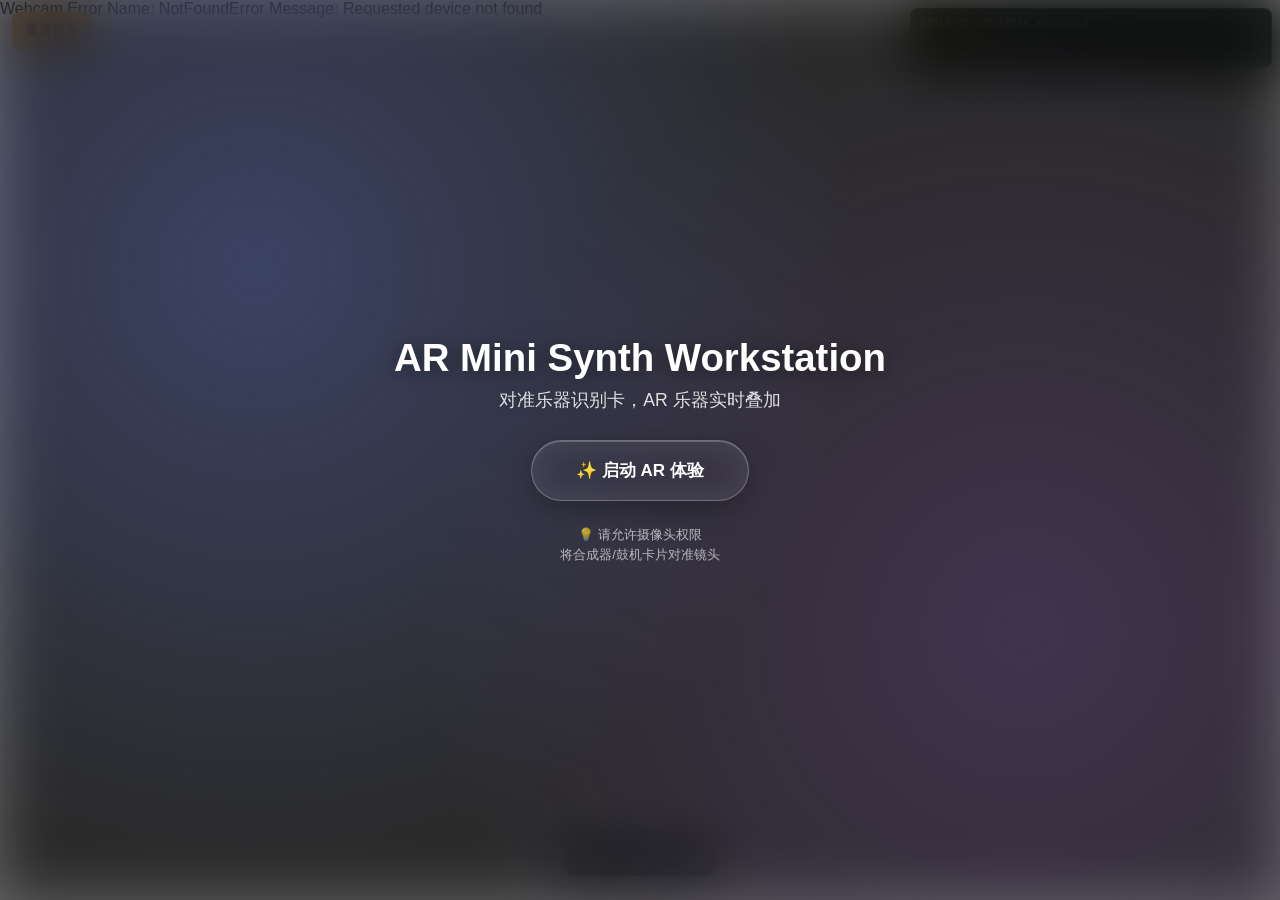
==== index.html @ bc1454ee "Fix syntax error: Chinese smart quotes in JS string literal" ====
<!doctype html>
<html lang="zh-CN">
<head>
  <meta charset="utf-8">
  <meta name="viewport" content="width=device-width, user-scalable=no, minimum-scale=1.0, maximum-scale=1.0">
  <meta name="format-detection" content="telephone=no">
  <meta name="apple-mobile-web-app-capable" content="yes">
  <meta name="apple-mobile-web-app-status-bar-style" content="black-translucent">
  <title>AR Mini Synth Workstation</title>

  <!-- 框架：A-Frame + AR.js -->
  <script src="./assets/aframe.min.js?v=2"></script>
  <script src="./assets/aframe-ar.js?v=2"></script>
  <!-- 音频引擎 -->
  <script src="./assets/audio-engine.js?v=2"></script>

  <style>
    body { margin: 0; overflow: hidden; font-family: -apple-system, BlinkMacSystemFont, 'Segoe UI', 'PingFang SC', 'Microsoft YaHei', sans-serif; }

    /* 启动覆盖层 */
    .start-overlay {
      position: fixed; top: 0; left: 0; width: 100%; height: 100%;
      background: rgba(0,0,0,0.6);
      backdrop-filter: blur(25px) saturate(1.8);
      -webkit-backdrop-filter: blur(25px) saturate(1.8);
      display: flex; flex-direction: column; justify-content: center; align-items: center;
      z-index: 1000; color: white; text-align: center; padding: 20px; box-sizing: border-box;
    }
    .start-overlay::before {
      content: ''; position: absolute; top:0; left:0; right:0; bottom:0;
      background: radial-gradient(circle at 20% 30%, rgba(102,126,234,0.3) 0%, transparent 50%),
                  radial-gradient(circle at 80% 70%, rgba(118,75,162,0.3) 0%, transparent 50%);
      backdrop-filter: blur(30px); -webkit-backdrop-filter: blur(30px); z-index: -1;
    }
    .start-overlay.hidden { display: none; }
    .start-title { font-size: 2.4em; margin-bottom: 8px; text-shadow: 0 2px 20px rgba(0,0,0,0.5); font-weight: 700; }
    .start-subtitle { font-size: 1.1em; opacity: 0.85; margin-bottom: 28px; text-shadow: 0 1px 10px rgba(0,0,0,0.3); }
    .start-button {
      background: rgba(255,255,255,0.12); border: 1.5px solid rgba(255,255,255,0.25);
      color: white; padding: 18px 44px; border-radius: 50px; font-size: 17px; font-weight: bold;
      cursor: pointer; backdrop-filter: blur(20px); -webkit-backdrop-filter: blur(20px);
      box-shadow: 0 8px 32px rgba(0,0,0,0.3), inset 0 1px 0 rgba(255,255,255,0.2);
      transition: all 0.3s;
    }
    .start-button:disabled { opacity: 0.5; cursor: not-allowed; }
    .start-hint { margin-top: 24px; font-size: 0.8em; opacity: 0.65; max-width: 280px; line-height: 1.5; }

    /* AR 场景 */
    #ar-scene { display: none; position: fixed; inset: 0; z-index: 1; }
    #ar-scene.active { display: block; }

    /* HUD */
    .stage-hud { position: fixed; z-index: 10; top: 12px; left: 12px; display: flex; gap: 8px; flex-wrap: wrap; transition: opacity 0.18s; }
    body.mode-play .stage-hud { opacity: 0.2; }
    body.mode-play .stage-hud:hover, body.mode-play .stage-hud:focus-within { opacity: 1; }
    .small-btn {
      min-height: 38px; padding: 0 14px; border: 0; border-radius: 8px;
      color: #101010; background: #f7c24d; font-weight: 900; font-size: 13px;
      cursor: pointer; -webkit-tap-highlight-color: transparent;
    }

    /* 提示 */
    .stage-prompt {
      position: fixed; z-index: 10; left: 50%; bottom: 24px;
      padding: 8px 16px; border: 1px solid rgba(99,230,190,0.3);
      border-radius: 8px; color: #eafff6; background: rgba(7,13,13,0.6);
      box-shadow: 0 0 20px rgba(99,230,190,0.15); font-size: 13px; font-weight: 900;
      text-align: center; transform: translateX(-50%); pointer-events: none;
      transition: opacity 0.22s, transform 0.22s;
    }
    body.mode-play .stage-prompt { opacity: 0; transform: translateX(-50%) translateY(10px) scale(0.96); }

    /* 调试面板 */
    .ar-debug-panel {
      position: fixed; z-index: 38; right: 8px; top: 8px;
      width: min(340px, calc(100vw - 16px)); max-height: 44vh; overflow: auto;
      padding: 8px 10px; border: 1px solid rgba(99,230,190,0.4);
      border-radius: 8px; color: #dcfff4; background: rgba(2,7,9,0.75);
      box-shadow: 0 10px 28px rgba(0,0,0,0.4);
      font-family: ui-monospace, monospace; font-size: 10px; line-height: 1.4; pointer-events: none;
    }
    .ar-debug-panel b { color: #f7c24d; }
    @media (max-width: 480px) { .start-title { font-size: 1.6em; } .start-subtitle { font-size: 0.9em; } }
  </style>
</head>
<body>

  <!-- 启动覆盖层 -->
  <div id="start-overlay" class="start-overlay">
    <div class="start-title">AR Mini Synth Workstation</div>
    <div class="start-subtitle">对准乐器识别卡，AR 乐器实时叠加</div>
    <button id="start-ar-btn" class="start-button" type="button"
            onclick="window._handleStart && window._handleStart()">✨ 启动 AR 体验</button>
    <div class="start-hint">💡 请允许摄像头权限<br>将合成器/鼓机卡片对准镜头</div>
  </div>

  <!-- HUD -->
  <div class="stage-hud" id="stage-hud">
    <button class="small-btn" id="reset-view-btn" type="button">重置视角</button>
  </div>

  <!-- 提示 -->
  <div class="stage-prompt" id="stage-prompt">请点击"启动 AR 体验"</div>

  <!-- 调试面板 -->
  <div class="ar-debug-panel" id="ar-debug-panel"></div>

  <!-- AR 场景 — A-Frame 负责摄像头、渲染、标记跟踪 -->
  <a-scene
    id="ar-scene"
    embedded
    vr-mode-ui="enabled: false"
    renderer="logarithmicDepthBuffer: true; alpha: true;"
    arjs="sourceType: webcam; debugUIEnabled: false; patternRatio: 0.5; labelingMode: black_region;">

    <!-- 合成器标记 -->
    <a-marker id="marker-synth" type="pattern" url="./assets/markers/synth.patt" size="0.15">
      <a-entity class="instrument-world" synth-model visible="false"></a-entity>
    </a-marker>

    <!-- 鼓机标记 -->
    <a-marker id="marker-drum" type="pattern" url="./assets/markers/drum.patt" size="0.15">
      <a-entity class="instrument-world" drum-model visible="false"></a-entity>
    </a-marker>

    <a-entity camera></a-entity>
  </a-scene>

  <script>
  /* ================================================================
     AR Synth Workstation — A-Frame Components + Startup Logic
     模型作为 marker 子元素，A-Frame 自动处理位置/旋转
     ================================================================ */

  (function () {
    "use strict";

    var $ = function (s) { return document.querySelector(s); };
    var A = window.__audio;
    var BUILD_ID = "20260530-aoyuar-v1";

    // ---- 工具函数 ----
    function clamp(v, min, max) { return Math.max(min, Math.min(max, v)); }
    function lerp(a, b, t) { return a + (b - a) * t; }

    function makeMaterial(opts) {
      return new THREE.MeshStandardMaterial({
        color: opts.color || 0xffffff,
        emissive: opts.emissive || 0x000000,
        emissiveIntensity: opts.emissiveIntensity || (opts.emissive ? 0.4 : 0),
        roughness: opts.roughness !== undefined ? opts.roughness : 0.62,
        metalness: opts.metalness !== undefined ? opts.metalness : 0.1,
        transparent: !!opts.transparent, opacity: opts.opacity !== undefined ? opts.opacity : 1
      });
    }

    function labelTexture(lines, opts) {
      opts = opts || {};
      var w = opts.width || 256, h = opts.height || 96;
      var c = document.createElement("canvas"); c.width = w; c.height = h;
      var ctx = c.getContext("2d");
      ctx.clearRect(0, 0, w, h);
      if (opts.background) { ctx.fillStyle = opts.background; ctx.fillRect(0, 0, w, h); }
      ctx.textAlign = "center"; ctx.textBaseline = "middle";
      ctx.fillStyle = opts.color || "#f6fff8";
      var list = Array.isArray(lines) ? lines : [lines];
      var fs = opts.fontSize || (list.length > 1 ? 26 : 34);
      ctx.font = "800 " + fs + "px Arial, PingFang SC, Microsoft YaHei, sans-serif";
      var step = h / (list.length + 1);
      list.forEach(function (line, i) { ctx.fillText(line, w / 2, step * (i + 1)); });
      var tex = new THREE.CanvasTexture(c);
      tex.colorSpace = THREE.SRGBColorSpace;
      return tex;
    }

    function addLabel(parent, text, x, y, z, w, h, opts) {
      var mat = new THREE.MeshBasicMaterial({ map: labelTexture(text, opts), transparent: true, depthWrite: false });
      var mesh = new THREE.Mesh(new THREE.PlaneGeometry(w, h), mat);
      mesh.position.set(x, y, z); parent.add(mesh); return mesh;
    }

    // ---- 全局状态 ----
    var ui = { presetBtns: {}, waveBtns: {}, perfBtns: {}, keys: {}, faders: {}, knobs: {}, strips: {} };
    var screenMat = null, drumScreenMat = null, drumControlMeshes = {};
    var interactives = [];
    var dragState = null;
    var activePointers = {};
    var activeTouchPts = {};
    var transformGesture = null;
    var userScale = 1;
    var activeInstrument = null;   // 'synth' | 'drum' | null
    var activeWorldEl = null;     // the <a-entity class="instrument-world"> currently visible
    var activeModelRoot = null;   // the THREE.Group root of the active model
    var raycaster = new THREE.Raycaster();
    var pointer = new THREE.Vector2();
    var aframeCanvas = null;

    // ---- Debug ----
    var arDebug = { BUILD_ID: BUILD_ID, markerFound: false, shownModel: "none" };
    function updateDebug(obj) {
      Object.assign(arDebug, obj);
      arDebug.shownModel = activeInstrument || "none";
      var panel = $("#ar-debug-panel"); if (!panel) return;
      panel.innerHTML = Object.entries(arDebug).map(function (e) {
        return "<div><b>" + e[0] + "</b>: " + String(e[1]) + "</div>";
      }).join("");
    }

    function setPrompt(text) {
      var el = $("#stage-prompt"); if (el) el.textContent = text;
    }

    // ============================================================
    // Synth Model Builder
    // ============================================================
    function buildSynthModel(root, parentEl) {
      var bodyMat = makeMaterial({ color: 0x141a22, roughness: 0.55, metalness: 0.32 });
      var sideMat = makeMaterial({ color: 0x07090d, roughness: 0.72, metalness: 0.22 });
      var panelMat = makeMaterial({ color: 0x1c2632, roughness: 0.48, metalness: 0.36 });

      var base = new THREE.Mesh(new THREE.BoxGeometry(5.55, 2.32, 0.30), bodyMat);
      base.position.set(0, -0.12, -0.08); root.add(base);

      var backLip = new THREE.Mesh(new THREE.BoxGeometry(5.55, 0.16, 0.36), sideMat);
      backLip.position.set(0, 1.02, 0.06); root.add(backLip);

      var panel = new THREE.Group();
      panel.position.set(0, 0.43, 0.10); panel.rotation.x = -0.18; root.add(panel);

      var plate = new THREE.Mesh(new THREE.BoxGeometry(5.30, 1.16, 0.18), panelMat);
      plate.position.set(0, 0, 0); panel.add(plate);

      addLabel(panel, "AR MINI SYNTH WORKSTATION", 0, 0.48, 0.112, 2.4, 0.14, { fontSize: 20, color: "#dbfff5" });

      // Preset buttons
      addLabel(panel, "PRESET", -2.08, 0.31, 0.18, 0.86, 0.13, { fontSize: 18, color: "#9cecff" });
      var presets = [["SYNTH", -2.08, 0.10, 0x3aa6ff], ["GUITAR", -2.08, -0.16, 0x39e59f], ["DRUM", -2.08, -0.42, 0xffa23a], ["BASS", -2.08, -0.68, 0xb26bff]];
      presets.forEach(function (p) { createBtn(panel, p[0], p[1], p[2], p[3], { kind: "preset", id: p[0] }, { w: 0.78, h: 0.22 }); ui.presetBtns[p[0]] = true; });

      // Wave buttons
      addLabel(panel, "WAVE", -1.15, 0.31, 0.18, 0.78, 0.13, { fontSize: 18, color: "#9cecff" });
      var waves = [["SAW", -1.15, 0.10, 0x3aa6ff], ["SQUARE", -1.15, -0.18, 0xb26bff], ["SINE", -1.15, -0.46, 0x39e59f]];
      waves.forEach(function (w) { createBtn(panel, w[0], w[1], w[2], w[3], { kind: "wave", id: w[0] }, { w: 0.78, h: 0.22 }); ui.waveBtns[w[0]] = true; });

      // Filter knobs
      addLabel(panel, "FILTER", -0.12, 0.31, 0.18, 0.76, 0.13, { fontSize: 18, color: "#9cecff" });
      ui.knobs.cutoff = createKnob(panel, "CUTOFF", -0.32, -0.06, 0.27, A.state.cutoff, 0x3aa6ff, "cutoff");
      ui.knobs.reso = createKnob(panel, "RESO", 0.28, -0.06, 0.20, A.state.reso, 0xffa23a, "reso");

      // Faders
      addLabel(panel, "ENVELOPE / FX", 1.33, 0.31, 0.18, 1.46, 0.13, { fontSize: 18, color: "#9cecff" });
      A.FADERS.forEach(function (item, i) {
        var x = 0.62 + i * 0.29;
        ui.faders[item.id] = createFader(panel, item.label, x, -0.18, item.color, item.id, item.value);
      });

      // Performance buttons
      var perfPos = [-0.36, 0.04, 0.44];
      ["GLIDE", "ARP", "HOLD"].forEach(function (id, i) {
        ui.perfBtns[id] = createBtn(panel, id, perfPos[i], -0.68, 0x63e6be, { kind: "performance", id: id }, { w: 0.34, h: 0.22 });
      });

      // Screen
      var scr = new THREE.Mesh(new THREE.BoxGeometry(1.00, 0.46, 0.07), makeMaterial({ color: 0x061211, emissive: 0x113a31, roughness: 0.22 }));
      scr.position.set(2.18, 0.03, 0.16); panel.add(scr);
      screenMat = new THREE.MeshBasicMaterial({ transparent: true, depthWrite: false });
      var disp = new THREE.Mesh(new THREE.PlaneGeometry(0.86, 0.34), screenMat);
      disp.position.set(2.18, 0.03, 0.22); panel.add(disp);

      // Touch strips
      var strips = [["PITCH", -2.55, -0.24, 0xffdf6e], ["MOD", -2.55, -0.62, 0x63e6be]];
      strips.forEach(function (s) { createStrip(panel, s[0], s[1], s[2], s[3]); });

      // Keyboard
      var kbBase = new THREE.Mesh(new THREE.BoxGeometry(5.18, 0.96, 0.16), makeMaterial({ color: 0x07090d, roughness: 0.58, metalness: 0.28 }));
      kbBase.position.set(0.12, -0.72, 0.08); root.add(kbBase);
      addLabel(root, "25 KEY TOUCH SYNTH", 1.54, -1.20, 0.28, 1.35, 0.12, { fontSize: 18, color: "#9cecff" });
      createBtn(root, "OCT -", -2.28, -1.16, 0xffdf6e, { kind: "octave", semitoneDelta: -12 }, { w: 0.45, h: 0.18 });
      createBtn(root, "OCT +", -1.72, -1.16, 0xffdf6e, { kind: "octave", semitoneDelta: 12 }, { w: 0.45, h: 0.18 });

      var startMidi = 48, endMidi = 72;
      var whiteCount = 0;
      for (var m = startMidi; m <= endMidi; m++) { if (A.WHITE_PCS.has(m % 12)) whiteCount++; }
      var whiteW = 4.84 / whiteCount;
      var wi = 0;
      for (var midi = startMidi; midi <= endMidi; midi++) {
        var pc = midi % 12;
        if (A.WHITE_PCS.has(pc)) {
          var wx = (wi - (whiteCount - 1) / 2) * whiteW + 0.15;
          var key = new THREE.Mesh(new THREE.BoxGeometry(whiteW * 0.92, 0.78, 0.12), makeMaterial({ color: 0xf5f0df, roughness: 0.38, metalness: 0.05 }));
          key.position.set(wx, -0.78, 0.22);
          key.userData = { baseColor: 0xf5f0df, activeColor: 0x3aa6ff, baseZ: 0.22, midi: midi };
          root.add(key); addInteractive(key, { kind: "key", midi: midi }); ui.keys[midi] = key;
          if (A.NOTE_NAMES[pc] === "C") addLabel(root, "C" + (Math.floor(midi / 12) - 1), wx, -1.11, 0.31, whiteW * 0.70, 0.10, { fontSize: 18, color: "#10131a" });
          wi++;
        } else {
          var bx = (wi - 1 - (whiteCount - 1) / 2) * whiteW + whiteW * 0.48 + 0.15;
          var bkey = new THREE.Mesh(new THREE.BoxGeometry(whiteW * 0.58, 0.47, 0.16), makeMaterial({ color: 0x05070a, roughness: 0.42, metalness: 0.1 }));
          bkey.position.set(bx, -0.59, 0.34);
          bkey.userData = { baseColor: 0x05070a, activeColor: 0xb26bff, baseZ: 0.34, midi: midi };
          root.add(bkey); addInteractive(bkey, { kind: "key", midi: midi }); ui.keys[midi] = bkey;
        }
      }

      updateSynthDisplay("SYNTH", "SAW", "READY");
    }

    // ============================================================
    // Drum Model Builder
    // ============================================================
    function buildDrumModel(root) {
      drumControlMeshes = {};
      var baseMat = makeMaterial({ color: 0x101821, roughness: 0.54, metalness: 0.38 });
      var sideMat = makeMaterial({ color: 0x05080d, roughness: 0.62, metalness: 0.30 });
      var panelMat = makeMaterial({ color: 0x17202a, roughness: 0.46, metalness: 0.42 });

      var base = new THREE.Mesh(new THREE.BoxGeometry(5.65, 2.20, 0.32), baseMat);
      base.position.set(0, -0.08, -0.10); root.add(base);

      var fl = new THREE.Mesh(new THREE.BoxGeometry(5.70, 0.18, 0.28), sideMat);
      fl.position.set(0, -1.10, 0.04); root.add(fl);

      var panel = new THREE.Group();
      panel.position.set(0, 0.08, 0.14); panel.rotation.x = -0.15; root.add(panel);

      var plate = new THREE.Mesh(new THREE.BoxGeometry(5.34, 1.78, 0.18), panelMat);
      plate.position.set(0, 0, 0); panel.add(plate);

      addLabel(panel, "QR DRUM MACHINE", -1.75, 0.72, 0.16, 1.55, 0.15, { fontSize: 22, color: "#dbfff5" });

      var pads = [
        ["kick", "Kick", -1.92, 0.38, 0xff6b3a], ["snare", "Snare", -1.20, 0.38, 0x3aa6ff],
        ["clap", "Clap", -0.48, 0.38, 0xffdf6e], ["rim", "Rim", 0.24, 0.38, 0xb26bff],
        ["hat", "Hi-Hat", -1.92, -0.16, 0x63e6be], ["hatOpen", "Open Hat", -1.20, -0.16, 0x63e6be],
        ["tom", "Tom", -0.48, -0.16, 0xffa23a], ["crash", "Crash", 0.24, -0.16, 0xf45cff]
      ];
      pads.forEach(function (p) { createDrumPad(panel, p[0], p[1], p[2], p[3], p[4]); });

      createDrumBtn(panel, "PLAY", 0.95, -0.62, 0x32c7ff);
      createDrumBtn(panel, "STOP", 1.55, -0.62, 0xffdf6e);
      createDrumBtn(panel, "REC", 2.15, -0.62, 0xff5a66);

      var scr = new THREE.Mesh(new THREE.BoxGeometry(1.18, 0.44, 0.08), makeMaterial({ color: 0x051311, emissive: 0x0b4639, roughness: 0.22 }));
      scr.position.set(2.05, 0.48, 0.17); panel.add(scr);
      drumScreenMat = new THREE.MeshBasicMaterial({ transparent: true, depthWrite: false });
      var disp = new THREE.Mesh(new THREE.PlaneGeometry(1.02, 0.32), drumScreenMat);
      disp.position.set(2.05, 0.48, 0.23); panel.add(disp);

      var knobs = [
        ["tone", "TONE", 1.28, 0.06, 0x3aa6ff], ["decay", "DECAY", 1.78, 0.06, 0xffdf6e],
        ["drive", "DRIVE", 2.28, 0.06, 0xffa23a], ["space", "SPACE", 1.54, -0.32, 0xb26bff],
        ["level", "LEVEL", 2.06, -0.32, 0x63e6be]
      ];
      knobs.forEach(function (k) { createDrumKnob(panel, k[0], k[1], k[2], k[3], k[4]); });

      updateDrumDisplay("QR DRUM", "128 BPM", "READY");
    }

    // ---- UI element factories ----
    function addInteractive(mesh, interaction) { mesh.userData.interaction = interaction; interactives.push(mesh); }

    function createBtn(parent, label, x, y, color, interaction, size) {
      size = size || { w: 0.58, h: 0.22 };
      var mat = makeMaterial({ color: 0x26313e, roughness: 0.42, metalness: 0.25 });
      var mesh = new THREE.Mesh(new THREE.BoxGeometry(size.w, size.h, 0.08), mat);
      mesh.position.set(x, y, 0.13);
      mesh.userData = { baseColor: 0x26313e, activeColor: color, isActive: false };
      parent.add(mesh); addInteractive(mesh, interaction);
      addLabel(parent, label, x, y, 0.18, size.w * 0.9, size.h * 0.7, { fontSize: 26, color: "#f6fff8" });
      return mesh;
    }

    function createKnob(parent, label, x, y, radius, value, color, id) {
      var group = new THREE.Group(); group.position.set(x, y, 0.16); parent.add(group);
      var base = new THREE.Mesh(new THREE.CylinderGeometry(radius, radius, 0.09, 36), makeMaterial({ color: 0x0a0d12, emissive: color, roughness: 0.34, metalness: 0.45 }));
      base.rotation.x = Math.PI / 2; group.add(base);
      var ind = new THREE.Mesh(new THREE.BoxGeometry(radius * 0.10, radius * 0.82, 0.026), makeMaterial({ color: color, emissive: color }));
      ind.position.set(0, radius * 0.26, 0.07); group.add(ind);
      var hit = new THREE.Mesh(new THREE.BoxGeometry(radius * 2.25, radius * 2.25, 0.04), new THREE.MeshBasicMaterial({ transparent: true, opacity: 0 }));
      hit.position.set(x, y, 0.24); parent.add(hit); addInteractive(hit, { kind: "knob", id: id });
      addLabel(parent, label, x, y - radius - 0.16, 0.20, radius * 2.2, 0.13, { fontSize: 18, color: "#f6fff8" });
      var knob = { group: group, indicator: ind, value: value, color: color };
      updateKnobVis(knob); return knob;
    }

    function updateKnobVis(k) {
      var angle = lerp(-2.25, 2.25, k.value); k.indicator.rotation.z = -angle;
      k.group.children[0].material.emissiveIntensity = 0.12 + k.value * 0.7;
    }

    function createFader(parent, label, x, y, color, id, value) {
      var len = 0.58;
      var track = new THREE.Mesh(new THREE.BoxGeometry(0.05, len, 0.035), makeMaterial({ color: 0x070b10 }));
      track.position.set(x, y, 0.17); parent.add(track);
      var fill = new THREE.Mesh(new THREE.BoxGeometry(0.062, len, 0.02), makeMaterial({ color: color, emissive: color, transparent: true, opacity: 0.42 }));
      fill.position.set(x, y, 0.19); parent.add(fill);
      var thumb = new THREE.Mesh(new THREE.BoxGeometry(0.18, 0.09, 0.065), makeMaterial({ color: color, emissive: color, roughness: 0.3 }));
      parent.add(thumb);
      var hit = new THREE.Mesh(new THREE.BoxGeometry(0.25, len + 0.14, 0.04), new THREE.MeshBasicMaterial({ transparent: true, opacity: 0 }));
      hit.position.set(x, y, 0.25); parent.add(hit); addInteractive(hit, { kind: "fader", id: id });
      addLabel(parent, label, x, y - len / 2 - 0.15, 0.20, 0.22, 0.12, { fontSize: 20, color: "#f6fff8" });
      var fader = { x: x, y: y, length: len, thumb: thumb, fill: fill, value: value, color: color };
      updateFaderVis(fader); return fader;
    }

    function updateFaderVis(f) {
      f.thumb.position.set(f.x, f.y - f.length / 2 + f.value * f.length, 0.24);
      f.fill.scale.y = Math.max(0.04, f.value);
      f.fill.position.y = f.y - f.length / 2 + (f.length * f.value) / 2;
      f.thumb.material.emissiveIntensity = 0.18 + f.value * 0.75;
    }

    function createStrip(parent, id, x, y, color) {
      var track = new THREE.Mesh(new THREE.BoxGeometry(0.18, 0.30, 0.05), makeMaterial({ color: 0x0a0e13, emissive: color }));
      track.position.set(x, y, 0.19); parent.add(track);
      var fill = new THREE.Mesh(new THREE.BoxGeometry(0.13, 0.06, 0.05), makeMaterial({ color: color, emissive: color }));
      fill.position.set(x, y, 0.24); parent.add(fill);
      var hit = new THREE.Mesh(new THREE.BoxGeometry(0.28, 0.42, 0.04), new THREE.MeshBasicMaterial({ transparent: true, opacity: 0 }));
      hit.position.set(x, y, 0.28); parent.add(hit); addInteractive(hit, { kind: "strip", id: id });
      addLabel(parent, id, x + 0.30, y, 0.21, 0.36, 0.12, { fontSize: 18, color: "#f6fff8" });
      ui.strips[id] = { fill: fill, centerY: y, color: color, value: id === "PITCH" ? 0.5 : 0 };
      updateStripVis(id);
    }

    function updateStripVis(id) {
      var s = ui.strips[id]; if (!s) return;
      s.fill.position.y = s.centerY - 0.12 + s.value * 0.24;
      s.fill.material.emissiveIntensity = 0.18 + s.value * 0.9;
    }

    function createDrumPad(parent, id, label, x, y, color) {
      var pad = new THREE.Mesh(new THREE.BoxGeometry(0.62, 0.40, 0.10), makeMaterial({ color: 0x202b36, roughness: 0.40, metalness: 0.18 }));
      pad.position.set(x, y, 0.16);
      pad.userData = { baseColor: 0x202b36, activeColor: color, baseZ: 0.16 };
      parent.add(pad); addInteractive(pad, { kind: "drumPad", id: id });
      addLabel(parent, label, x, y, 0.23, 0.52, 0.12, { fontSize: 22, color: "#f6fff8" });
    }

    function createDrumBtn(parent, label, x, y, color) {
      var mesh = new THREE.Mesh(new THREE.BoxGeometry(0.46, 0.24, 0.09), makeMaterial({ color: 0x273241, emissive: color, roughness: 0.36, metalness: 0.25 }));
      mesh.position.set(x, y, 0.18);
      mesh.userData = { baseColor: 0x273241, activeColor: color };
      parent.add(mesh); addInteractive(mesh, { kind: "drumButton", label: label });
      addLabel(parent, label, x, y, 0.25, 0.38, 0.11, { fontSize: 22, color: "#ffffff" });
    }

    function createDrumKnob(parent, id, label, x, y, color) {
      var value = A.drumControls[id] || 0.5;
      var g = new THREE.Group(); g.position.set(x, y, 0.18); parent.add(g);
      var base = new THREE.Mesh(new THREE.CylinderGeometry(0.16, 0.16, 0.08, 32), makeMaterial({ color: 0x0a0d12, emissive: color, roughness: 0.34, metalness: 0.45 }));
      base.rotation.x = Math.PI / 2; g.add(base);
      var ind = new THREE.Mesh(new THREE.BoxGeometry(0.026, 0.13, 0.024), makeMaterial({ color: color, emissive: color }));
      ind.position.set(0, 0.05, 0.06); g.add(ind);
      var hit = new THREE.Mesh(new THREE.BoxGeometry(0.36, 0.36, 0.04), new THREE.MeshBasicMaterial({ transparent: true, opacity: 0 }));
      hit.position.set(x, y, 0.26); parent.add(hit); addInteractive(hit, { kind: "drumKnob", id: id });
      addLabel(parent, label, x, y - 0.26, 0.22, 0.36, 0.10, { fontSize: 16, color: "#f6fff8" });
      var knob = { group: g, indicator: ind, value: value, color: color };
      drumControlMeshes[id] = knob; updateDrumKnobVis(knob);
    }

    function updateDrumKnobVis(k) {
      var angle = lerp(-2.10, 2.10, k.value); k.indicator.rotation.z = -angle;
      k.group.children[0].material.emissiveIntensity = 0.16 + k.value * 0.72;
    }

    function updateSynthDisplay(l1, l2, l3) {
      if (!screenMat) return;
      var tex = labelTexture([l1, l2, l3].filter(Boolean), { width: 512, height: 192, background: "#04110f", color: "#63e6be", fontSize: 34 });
      if (screenMat.map) screenMat.map.dispose();
      screenMat.map = tex; screenMat.needsUpdate = true;
    }

    function updateDrumDisplay(l1, l2, l3) {
      if (!drumScreenMat) return;
      var tex = labelTexture([l1, l2, l3].filter(Boolean), { width: 512, height: 192, background: "#04110f", color: "#63e6be", fontSize: 34 });
      if (drumScreenMat.map) drumScreenMat.map.dispose();
      drumScreenMat.map = tex; drumScreenMat.needsUpdate = true;
    }

    function setBtnActive(mesh, active, color) {
      if (!mesh) return;
      mesh.userData.isActive = active;
      mesh.material.color.setHex(active ? color : mesh.userData.baseColor);
      mesh.material.emissive.setHex(active ? color : 0x000000);
      mesh.material.emissiveIntensity = active ? 0.8 : 0.04;
    }

    function flashKey(key, active) {
      if (!key || !key.userData || key.userData.baseColor === undefined) return;
      var d = key.userData;
      key.position.z = active ? d.baseZ - 0.025 : d.baseZ;
      key.material.color.setHex(active ? d.activeColor : d.baseColor);
      key.material.emissive.setHex(active ? d.activeColor : 0x000000);
      key.material.emissiveIntensity = active ? 0.45 : 0.05;
    }

    function flashDrumPad(pad, active) {
      if (!pad || !pad.userData || pad.userData.baseColor === undefined) return;
      var d = pad.userData;
      pad.position.z = active ? d.baseZ - 0.018 : d.baseZ;
      pad.material.color.setHex(active ? d.activeColor : d.baseColor);
      pad.material.emissive.setHex(active ? d.activeColor : 0x000000);
      pad.material.emissiveIntensity = active ? 0.62 : 0.05;
    }

    function isDescendantOf(obj, parent) {
      while (obj) { if (obj === parent) return true; obj = obj.parent; }
      return false;
    }

    // ============================================================
    // Interaction
    // ============================================================
    function playKey(midi, obj, ptrId) {
      A.unlockAudio();
      var adj = midi + A.state.octaveShift;
      flashKey(obj, true);

      if (A.state.arp && A.state.currentMode === "drum") {
        ["kick", "hat", "snare", "hatOpen", "tom", "crash"].forEach(function (id, i) {
          setTimeout(function () { A.playDrum(id, 0.68); updateDrumDisplay("DRUM KIT", id.toUpperCase(), "ARP"); }, i * 105);
        });
        setTimeout(function () { flashKey(obj, false); }, 180);
        return;
      }

      if (A.state.arp && A.state.currentMode !== "guitar") {
        [0, 4, 7, 12].forEach(function (off, i) {
          setTimeout(function () {
            var v = A.triggerByMode(adj + off, 0.68);
            if (v) setTimeout(function () { A.releaseVoice(v); }, A.state.currentMode === "bass" ? 260 : 210);
          }, i * 105);
        });
        setTimeout(function () { flashKey(obj, false); }, 180);
        return;
      }

      var voice = A.triggerByMode(adj, 0.82);
      if (voice && !A.state.hold) {
        activePointers[ptrId] = { voice: voice, key: obj };
      } else if (voice) {
        setTimeout(function () { A.releaseVoice(voice); }, 1700);
        setTimeout(function () { flashKey(obj, false); }, 180);
      } else {
        setTimeout(function () { flashKey(obj, false); }, 160);
      }
    }

    function handleControl(inter, hit, event) {
      if (!inter) return;
      A.unlockAudio();

      if (inter.kind === "drumPad") {
        flashDrumPad(hit.object, true); A.playDrum(inter.id, 0.88);
        updateDrumDisplay("QR DRUM", inter.id.toUpperCase(), "HIT");
        setTimeout(function () { flashDrumPad(hit.object, false); }, 150);
        return;
      }
      if (inter.kind === "drumButton") {
        flashDrumPad(hit.object, true);
        if (inter.label === "PLAY") playDrumPattern();
        else if (inter.label === "STOP") updateDrumDisplay("QR DRUM", "STOP", "READY");
        else if (inter.label === "REC") updateDrumDisplay("QR DRUM", "REC", "READY");
        setTimeout(function () { flashDrumPad(hit.object, false); }, 150);
        return;
      }
      if (inter.kind === "preset") {
        var preset = A.PRESETS[inter.id]; if (!preset) return;
        A.state.currentPreset = inter.id; A.state.currentMode = preset.mode;
        Object.keys(ui.presetBtns).forEach(function (k) { setBtnActive(ui.presetBtns[k], k === inter.id, A.PRESETS[k].color); });
        updateSynthDisplay(inter.id === "DRUM" ? "DRUM KIT" : inter.id, inter.id === "SYNTH" || inter.id === "BASS" ? A.state.currentWave : "PRESET", "READY");
        return;
      }
      if (inter.kind === "wave") {
        var w = A.WAVES[inter.id]; if (!w) return;
        A.state.currentWave = inter.id;
        Object.keys(ui.waveBtns).forEach(function (k) { setBtnActive(ui.waveBtns[k], k === inter.id, A.WAVES[k].color); });
        updateSynthDisplay(A.state.currentPreset, inter.id, "READY");
        return;
      }
      if (inter.kind === "performance") {
        if (inter.id === "GLIDE") A.state.glide = !A.state.glide;
        if (inter.id === "ARP") A.state.arp = !A.state.arp;
        if (inter.id === "HOLD") A.state.hold = !A.state.hold;
        Object.keys(ui.perfBtns).forEach(function (k) {
          var act = (k === "GLIDE" && A.state.glide) || (k === "ARP" && A.state.arp) || (k === "HOLD" && A.state.hold);
          setBtnActive(ui.perfBtns[k], act, 0x63e6be);
        });
        return;
      }
      if (inter.kind === "octave") {
        A.state.octaveShift = clamp(A.state.octaveShift + inter.semitoneDelta, -24, 24);
        updateSynthDisplay(A.state.currentPreset, A.state.currentWave, "OCT " + (A.state.octaveShift / 12));
        return;
      }
      if (inter.kind === "key") { playKey(inter.midi, hit.object, event.pointerId); return; }
      if (inter.kind === "fader" || inter.kind === "knob" || inter.kind === "strip" || inter.kind === "drumKnob") {
        dragState = { kind: inter.kind, id: inter.id, lastX: event.clientX, lastY: event.clientY };
        updateDrag(event);
      }
    }

    function updateDrag(event) {
      if (!dragState) return;
      var dx = event.clientX - dragState.lastX, dy = event.clientY - dragState.lastY;
      dragState.lastX = event.clientX; dragState.lastY = event.clientY;
      var delta = (-dy + dx * 0.45) / 180;

      if (dragState.kind === "fader") {
        var f = ui.faders[dragState.id]; if (!f) return;
        f.value = clamp(f.value + delta, 0, 1); A.state.faders[dragState.id] = f.value;
        updateFaderVis(f);
        if (dragState.id === "VOL" && A.__volGain) A.__volGain.setTargetAtTime(f.value, A._ctxTime(), 0.02);
        updateSynthDisplay(A.state.currentPreset, A.state.currentWave, dragState.id + " " + Math.round(f.value * 100));
      }
      if (dragState.kind === "knob") {
        var k = ui.knobs[dragState.id]; if (!k) return;
        k.value = clamp(k.value + delta, 0, 1);
        if (dragState.id === "cutoff") A.state.cutoff = k.value;
        if (dragState.id === "reso") A.state.reso = k.value;
        updateKnobVis(k);
        updateSynthDisplay(A.state.currentPreset, A.state.currentWave, dragState.id.toUpperCase() + " " + Math.round(k.value * 100));
      }
      if (dragState.kind === "strip") {
        var s = ui.strips[dragState.id]; if (!s) return;
        s.value = clamp(s.value + (-dy / 160), 0, 1);
        if (dragState.id === "PITCH") A.state.pitchBend = (s.value - 0.5) * 2;
        if (dragState.id === "MOD") A.state.mod = s.value;
        updateStripVis(dragState.id);
      }
      if (dragState.kind === "drumKnob") {
        var dk = drumControlMeshes[dragState.id]; if (!dk) return;
        dk.value = clamp(dk.value + delta, 0, 1); A.drumControls[dragState.id] = dk.value;
        updateDrumKnobVis(dk);
        updateDrumDisplay("QR DRUM", dragState.id.toUpperCase(), Math.round(dk.value * 100));
      }
    }

    function playDrumPattern() {
      var pat = [["kick",0],["hat",120],["snare",240],["hat",360],["kick",480],["hatOpen",600],["snare",720],["crash",840]];
      pat.forEach(function (p) {
        setTimeout(function () { A.playDrum(p[0], 0.76); updateDrumDisplay("QR DRUM", p[0].toUpperCase(), "PLAY"); }, p[1]);
      });
    }

    // ---- Touch gestures ----
    function rememberTouch(event) { activeTouchPts[event.pointerId] = { x: event.clientX, y: event.clientY }; }
    function getTwoPts() { return Object.values(activeTouchPts).slice(0, 2); }
    function ptrDist(a, b) { return Math.hypot(a.x - b.x, a.y - b.y); }

    function beginTransform() {
      var pts = getTwoPts(); if (pts.length < 2) return;
      Object.values(activePointers).forEach(function (h) { if (h.voice) A.releaseVoice(h.voice, { force: true }); });
      activePointers = {};
      dragState = null;
      transformGesture = { startDist: Math.max(1, ptrDist(pts[0], pts[1])), startScale: userScale };
      updateSynthDisplay(A.state.currentPreset, A.state.currentWave, "SCALE " + Math.round(userScale * 100));
    }

    function updateTransform() {
      if (Object.keys(activeTouchPts).length < 2) return;
      if (!transformGesture) beginTransform();
      var pts = getTwoPts(); if (pts.length < 2 || !transformGesture) return;
      var dist = Math.max(1, ptrDist(pts[0], pts[1]));
      userScale = clamp(transformGesture.startScale * dist / transformGesture.startDist, 0.85, 3.4);
      if (activeModelRoot) {
        var s = userScale * 0.045;
        activeModelRoot.scale.set(s, s, s);
      }
      updateSynthDisplay(A.state.currentPreset, A.state.currentWave, "SCALE " + Math.round(userScale * 100));
    }

    // ---- Canvas events ----
    function bindCanvas(canvas) {
      if (!canvas || aframeCanvas) return;
      aframeCanvas = canvas;

      canvas.addEventListener("pointerdown", function (event) {
        event.preventDefault();
        try { canvas.setPointerCapture(event.pointerId); } catch (e) {}
        rememberTouch(event);
        if (Object.keys(activeTouchPts).length >= 2) { beginTransform(); return; }
        if (!activeInstrument) { A.unlockAudio(); setPrompt("请先对准乐器识别卡"); return; }
        var rect = canvas.getBoundingClientRect();
        pointer.x = ((event.clientX - rect.left) / rect.width) * 2 - 1;
        pointer.y = -((event.clientY - rect.top) / rect.height) * 2 + 1;
        var cam = document.getElementById("ar-scene").camera;
        raycaster.setFromCamera(pointer, cam);
        var hits = raycaster.intersectObjects(interactives, false);
        var hit = null;
        for (var i = 0; i < hits.length; i++) {
          if (hits[i].object.visible !== false && activeModelRoot && isDescendantOf(hits[i].object, activeModelRoot)) {
            hit = hits[i]; break;
          }
        }
        if (hit) handleControl(hit.object.userData.interaction, hit, event);
      }, { passive: false });

      canvas.addEventListener("pointermove", function (event) {
        if (activeTouchPts[event.pointerId]) rememberTouch(event);
        if (Object.keys(activeTouchPts).length >= 2) { event.preventDefault(); updateTransform(); return; }
        if (!dragState) return;
        event.preventDefault(); updateDrag(event);
      }, { passive: false });

      var finish = function (event) {
        var wasTrans = !!transformGesture;
        delete activeTouchPts[event.pointerId];
        if (Object.keys(activeTouchPts).length < 2) transformGesture = null;
        if (!wasTrans) {
          var held = activePointers[event.pointerId];
          if (held) { flashKey(held.key, false); if (held.voice) A.releaseVoice(held.voice); delete activePointers[event.pointerId]; }
          dragState = null;
        }
      };
      canvas.addEventListener("pointerup", finish);
      canvas.addEventListener("pointercancel", finish);
      canvas.addEventListener("touchstart", function () { A.unlockAudio(); }, { passive: true });

      // Reset view button
      $("#reset-view-btn").addEventListener("pointerdown", function (e) {
        e.preventDefault(); userScale = 1; transformGesture = null; activeTouchPts = {};
        if (activeModelRoot) activeModelRoot.scale.set(1, 1, 1);
        setPrompt("视角已重置");
        updateSynthDisplay(A.state.currentPreset, A.state.currentWave, "VIEW RESET");
      });
    }

    // ============================================================
    // A-Frame Component: synth-model
    // ============================================================
    AFRAME.registerComponent("synth-model", {
      init: function () {
        var el = this.el;
        var root = new THREE.Group();
        root.name = "synth-model-root";
        root.scale.set(0.045, 0.045, 0.045);
        el.object3D.add(root);

        // Build the synth geometry
        buildSynthModel(root, el);

        // Store for interaction
        el._modelRoot = root;
        el._instrument = "synth";

        // Listen for parent marker visibility changes
        this.markerEl = el.closest("a-marker");
        if (this.markerEl) {
          this.markerEl.addEventListener("markerFound", this._onFound.bind(this));
          this.markerEl.addEventListener("markerLost", this._onLost.bind(this));
        }
      },
      _onFound: function () {
        console.log("[AR] Synth marker found");
        if (activeInstrument === "drum" && activeWorldEl) {
          activeWorldEl.setAttribute("visible", false);
          activeWorldEl.object3D.visible = false;
        }
        activeInstrument = "synth";
        activeWorldEl = this.el;
        activeModelRoot = this.el._modelRoot;
        this.el.setAttribute("visible", true);
        this.el.object3D.visible = true;
        A.restoreOutput();
        document.body.classList.add("mode-play");
        setPrompt("AR Mini Synth Workstation");
        updateDebug({ markerFound: true, shownModel: "synth" });
        if (!aframeCanvas) bindCanvas(document.getElementById("ar-scene").canvas);
      },
      _onLost: function () {
        console.log("[AR] Synth marker lost");
        if (activeInstrument === "synth") {
          activeInstrument = null;
          activeWorldEl = null;
          activeModelRoot = null;
          A.muteOutput();
          document.body.classList.remove("mode-play");
          setPrompt("请将乐器识别卡放入画面中");
          updateDebug({ markerFound: false, shownModel: "none" });
        }
        this.el.setAttribute("visible", false);
        this.el.object3D.visible = false;
      }
    });

    // ============================================================
    // A-Frame Component: drum-model
    // ============================================================
    AFRAME.registerComponent("drum-model", {
      init: function () {
        var el = this.el;
        var root = new THREE.Group();
        root.name = "drum-model-root";
        root.scale.set(0.045, 0.045, 0.045);
        el.object3D.add(root);

        buildDrumModel(root);

        el._modelRoot = root;
        el._instrument = "drum";

        this.markerEl = el.closest("a-marker");
        if (this.markerEl) {
          this.markerEl.addEventListener("markerFound", this._onFound.bind(this));
          this.markerEl.addEventListener("markerLost", this._onLost.bind(this));
        }
      },
      _onFound: function () {
        console.log("[AR] Drum marker found");
        if (activeInstrument === "synth" && activeWorldEl) {
          activeWorldEl.setAttribute("visible", false);
          activeWorldEl.object3D.visible = false;
        }
        activeInstrument = "drum";
        activeWorldEl = this.el;
        activeModelRoot = this.el._modelRoot;
        this.el.setAttribute("visible", true);
        this.el.object3D.visible = true;
        A.restoreOutput();
        document.body.classList.add("mode-play");
        setPrompt("QR Drum Machine");
        updateDebug({ markerFound: true, shownModel: "drum" });
        if (!aframeCanvas) bindCanvas(document.getElementById("ar-scene").canvas);
      },
      _onLost: function () {
        console.log("[AR] Drum marker lost");
        if (activeInstrument === "drum") {
          activeInstrument = null;
          activeWorldEl = null;
          activeModelRoot = null;
          A.muteOutput();
          document.body.classList.remove("mode-play");
          setPrompt("请将乐器识别卡放入画面中");
          updateDebug({ markerFound: false, shownModel: "none" });
        }
        this.el.setAttribute("visible", false);
        this.el.object3D.visible = false;
      }
    });

    // ============================================================
    // Startup
    // ============================================================
    function initScene() {
      var sceneEl = document.getElementById("ar-scene");
      if (!sceneEl) return;

      function onReady() {
        console.log("[AR] Scene ready");
        bindCanvas(sceneEl.canvas);

        // Set guitar worklet URL
        if (window.__audio && window.__audio.setWorkletUrl) {
          var wurl = new URL("./assets/guitar-worklet.js?v=" + BUILD_ID, window.location.href).href;
          window.__audio.setWorkletUrl(wurl);
        }
      }

      if (sceneEl.hasLoaded) onReady();
      else sceneEl.addEventListener("loaded", onReady);
    }

    function handleStart() {
      console.log("[AR] handleStart called");
      A.unlockAudio();

      var overlay = document.getElementById("start-overlay");
      if (overlay) overlay.classList.add("hidden");

      var sceneEl = document.getElementById("ar-scene");
      sceneEl.classList.add("active");
      sceneEl.style.display = "block";

      setPrompt("请将乐器识别卡放入画面中");

      if (!aframeCanvas) initScene();
    }

    // Expose globally
    window._handleStart = handleStart;

    // Init after DOM ready
    function init() {
      console.log("[AR] Page init, BUILD_ID:", BUILD_ID);
      console.log("[AR] AFRAME available:", typeof AFRAME !== "undefined");
      console.log("[AR] __audio available:", typeof window.__audio !== "undefined");
      setPrompt("请点击启动 AR 体验");
      updateDebug({});
    }

    if (document.readyState === "loading") {
      document.addEventListener("DOMContentLoaded", init);
    } else {
      init();
    }
  })();
  </script>
</body>
</html>
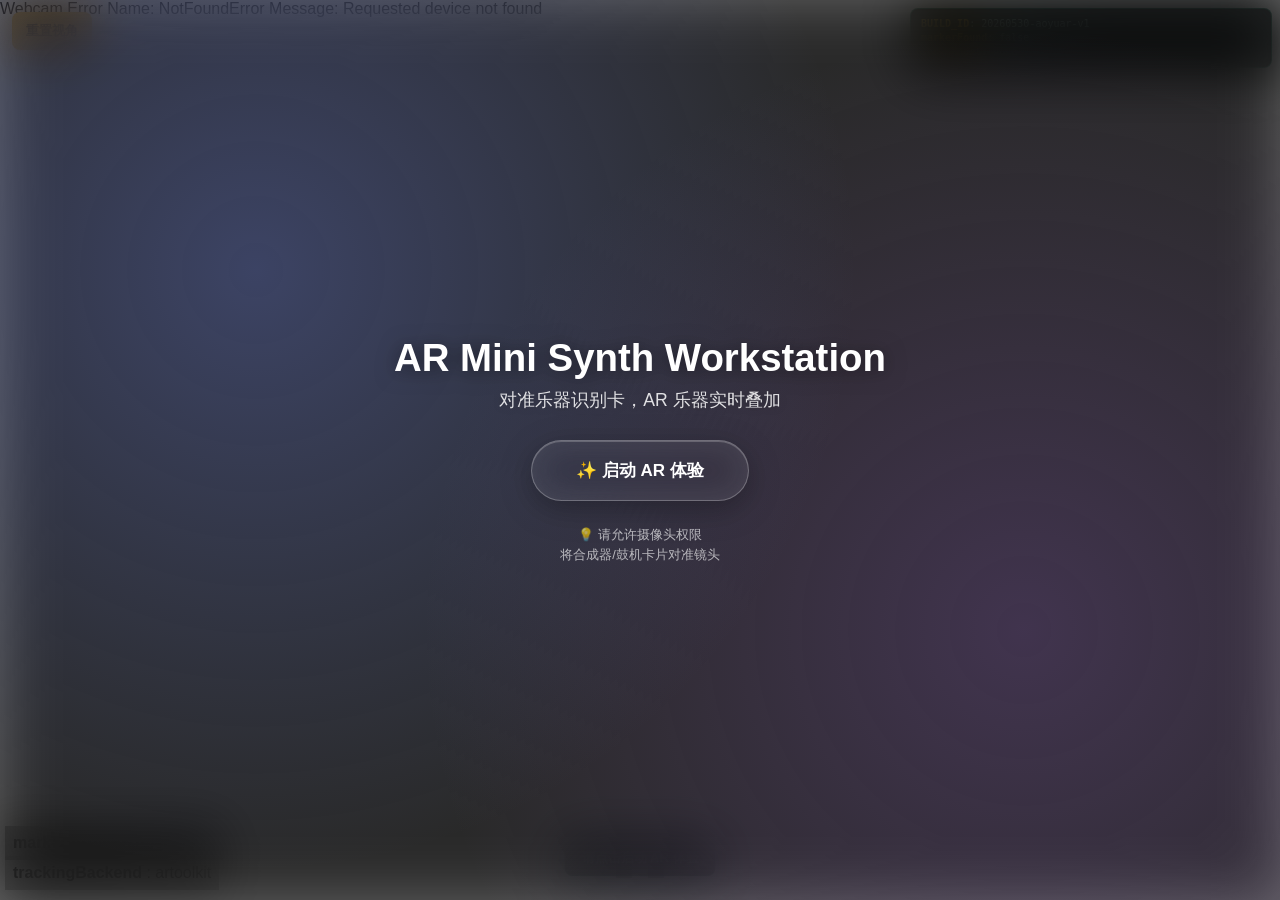
==== commit 88602ef0: "Switch to built-in Hiro/Kanji markers for AR pipeline testing Temporarily use preset='hiro' and pres" ====
--- a/index.html
+++ b/index.html
@@ -8,11 +8,25 @@
   <meta name="apple-mobile-web-app-status-bar-style" content="black-translucent">
   <title>AR Mini Synth Workstation</title>
 
+  <!-- 保证子路径部署时相对路径正确（同 aoyuar） -->
+  <script>
+  (function () {
+    var path = location.pathname;
+    if (!path.endsWith('/')) {
+      if (/\.[^/.]+$/.test(path)) path = path.replace(/[^/]+$/, '');
+      else path += '/';
+    }
+    var base = document.createElement('base');
+    base.href = location.origin + path;
+    document.head.appendChild(base);
+  })();
+  </script>
+
   <!-- 框架：A-Frame + AR.js -->
-  <script src="./assets/aframe.min.js?v=2"></script>
-  <script src="./assets/aframe-ar.js?v=2"></script>
+  <script src="assets/aframe.min.js?v=3"></script>
+  <script src="assets/aframe-ar.js?v=3"></script>
   <!-- 音频引擎 -->
-  <script src="./assets/audio-engine.js?v=2"></script>
+  <script src="assets/audio-engine.js?v=3"></script>
 
   <style>
     body { margin: 0; overflow: hidden; font-family: -apple-system, BlinkMacSystemFont, 'Segoe UI', 'PingFang SC', 'Microsoft YaHei', sans-serif; }
@@ -111,16 +125,16 @@
     embedded
     vr-mode-ui="enabled: false"
     renderer="logarithmicDepthBuffer: true; alpha: true;"
-    arjs="sourceType: webcam; debugUIEnabled: false; patternRatio: 0.5; labelingMode: black_region;">
-
-    <!-- 合成器标记 -->
-    <a-marker id="marker-synth" type="pattern" url="./assets/markers/synth.patt" size="0.15">
-      <a-entity class="instrument-world" synth-model visible="false"></a-entity>
+    arjs="sourceType: webcam; debugUIEnabled: true;">
+
+    <!-- 测试：Hiro 内置标记（验证 AR 管线） -->
+    <a-marker id="marker-synth" preset="hiro" size="0.15" synth-model>
+      <a-entity class="instrument-world" visible="false"></a-entity>
     </a-marker>
 
-    <!-- 鼓机标记 -->
-    <a-marker id="marker-drum" type="pattern" url="./assets/markers/drum.patt" size="0.15">
-      <a-entity class="instrument-world" drum-model visible="false"></a-entity>
+    <!-- 鼓机标记（暂时也用 hiro 测试） -->
+    <a-marker id="marker-drum" preset="kanji" size="0.15" drum-model>
+      <a-entity class="instrument-world" visible="false"></a-entity>
     </a-marker>
 
     <a-entity camera></a-entity>
@@ -727,29 +741,30 @@
     }
 
     // ============================================================
-    // A-Frame Component: synth-model
+    // A-Frame Component: synth-model (on <a-marker> directly)
     // ============================================================
     AFRAME.registerComponent("synth-model", {
       init: function () {
-        var el = this.el;
+        var markerEl = this.el;  // this.el IS the a-marker
+        this.modelRoot = null;
+        this.worldEl = markerEl.querySelector(".instrument-world");
+        if (!this.worldEl) {
+          console.warn("[synth-model] .instrument-world child not found");
+          return;
+        }
+
+        // Build model into the child entity's object3D
         var root = new THREE.Group();
         root.name = "synth-model-root";
         root.scale.set(0.045, 0.045, 0.045);
-        el.object3D.add(root);
-
-        // Build the synth geometry
-        buildSynthModel(root, el);
-
-        // Store for interaction
-        el._modelRoot = root;
-        el._instrument = "synth";
-
-        // Listen for parent marker visibility changes
-        this.markerEl = el.closest("a-marker");
-        if (this.markerEl) {
-          this.markerEl.addEventListener("markerFound", this._onFound.bind(this));
-          this.markerEl.addEventListener("markerLost", this._onLost.bind(this));
-        }
+        this.worldEl.object3D.add(root);
+        buildSynthModel(root, this.worldEl);
+        this.modelRoot = root;
+
+        // Listen for marker events directly on this.el (the a-marker)
+        markerEl.addEventListener("markerFound", this._onFound.bind(this));
+        markerEl.addEventListener("markerLost", this._onLost.bind(this));
+        console.log("[synth-model] initialized on marker:", markerEl.id);
       },
       _onFound: function () {
         console.log("[AR] Synth marker found");
@@ -758,10 +773,10 @@
           activeWorldEl.object3D.visible = false;
         }
         activeInstrument = "synth";
-        activeWorldEl = this.el;
-        activeModelRoot = this.el._modelRoot;
-        this.el.setAttribute("visible", true);
-        this.el.object3D.visible = true;
+        activeWorldEl = this.worldEl;
+        activeModelRoot = this.modelRoot;
+        this.worldEl.setAttribute("visible", true);
+        this.worldEl.object3D.visible = true;
         A.restoreOutput();
         document.body.classList.add("mode-play");
         setPrompt("AR Mini Synth Workstation");
@@ -779,32 +794,34 @@
           setPrompt("请将乐器识别卡放入画面中");
           updateDebug({ markerFound: false, shownModel: "none" });
         }
-        this.el.setAttribute("visible", false);
-        this.el.object3D.visible = false;
+        this.worldEl.setAttribute("visible", false);
+        this.worldEl.object3D.visible = false;
       }
     });
 
     // ============================================================
-    // A-Frame Component: drum-model
+    // A-Frame Component: drum-model (on <a-marker> directly)
     // ============================================================
     AFRAME.registerComponent("drum-model", {
       init: function () {
-        var el = this.el;
+        var markerEl = this.el;
+        this.modelRoot = null;
+        this.worldEl = markerEl.querySelector(".instrument-world");
+        if (!this.worldEl) {
+          console.warn("[drum-model] .instrument-world child not found");
+          return;
+        }
+
         var root = new THREE.Group();
         root.name = "drum-model-root";
         root.scale.set(0.045, 0.045, 0.045);
-        el.object3D.add(root);
-
+        this.worldEl.object3D.add(root);
         buildDrumModel(root);
-
-        el._modelRoot = root;
-        el._instrument = "drum";
-
-        this.markerEl = el.closest("a-marker");
-        if (this.markerEl) {
-          this.markerEl.addEventListener("markerFound", this._onFound.bind(this));
-          this.markerEl.addEventListener("markerLost", this._onLost.bind(this));
-        }
+        this.modelRoot = root;
+
+        markerEl.addEventListener("markerFound", this._onFound.bind(this));
+        markerEl.addEventListener("markerLost", this._onLost.bind(this));
+        console.log("[drum-model] initialized on marker:", markerEl.id);
       },
       _onFound: function () {
         console.log("[AR] Drum marker found");
@@ -813,10 +830,10 @@
           activeWorldEl.object3D.visible = false;
         }
         activeInstrument = "drum";
-        activeWorldEl = this.el;
-        activeModelRoot = this.el._modelRoot;
-        this.el.setAttribute("visible", true);
-        this.el.object3D.visible = true;
+        activeWorldEl = this.worldEl;
+        activeModelRoot = this.modelRoot;
+        this.worldEl.setAttribute("visible", true);
+        this.worldEl.object3D.visible = true;
         A.restoreOutput();
         document.body.classList.add("mode-play");
         setPrompt("QR Drum Machine");
@@ -834,8 +851,8 @@
           setPrompt("请将乐器识别卡放入画面中");
           updateDebug({ markerFound: false, shownModel: "none" });
         }
-        this.el.setAttribute("visible", false);
-        this.el.object3D.visible = false;
+        this.worldEl.setAttribute("visible", false);
+        this.worldEl.object3D.visible = false;
       }
     });
 
@@ -887,6 +904,15 @@
       console.log("[AR] __audio available:", typeof window.__audio !== "undefined");
       setPrompt("请点击启动 AR 体验");
       updateDebug({});
+
+      // Verify .patt files are accessible
+      ["assets/markers/synth.patt", "assets/markers/drum.patt"].forEach(function (url) {
+        fetch(url).then(function (r) {
+          console.log("[AR] patt loaded:", url, r.ok ? "OK (" + r.status + ")" : "FAIL (" + r.status + ")");
+        }).catch(function (e) {
+          console.error("[AR] patt load error:", url, e);
+        });
+      });
     }
 
     if (document.readyState === "loading") {
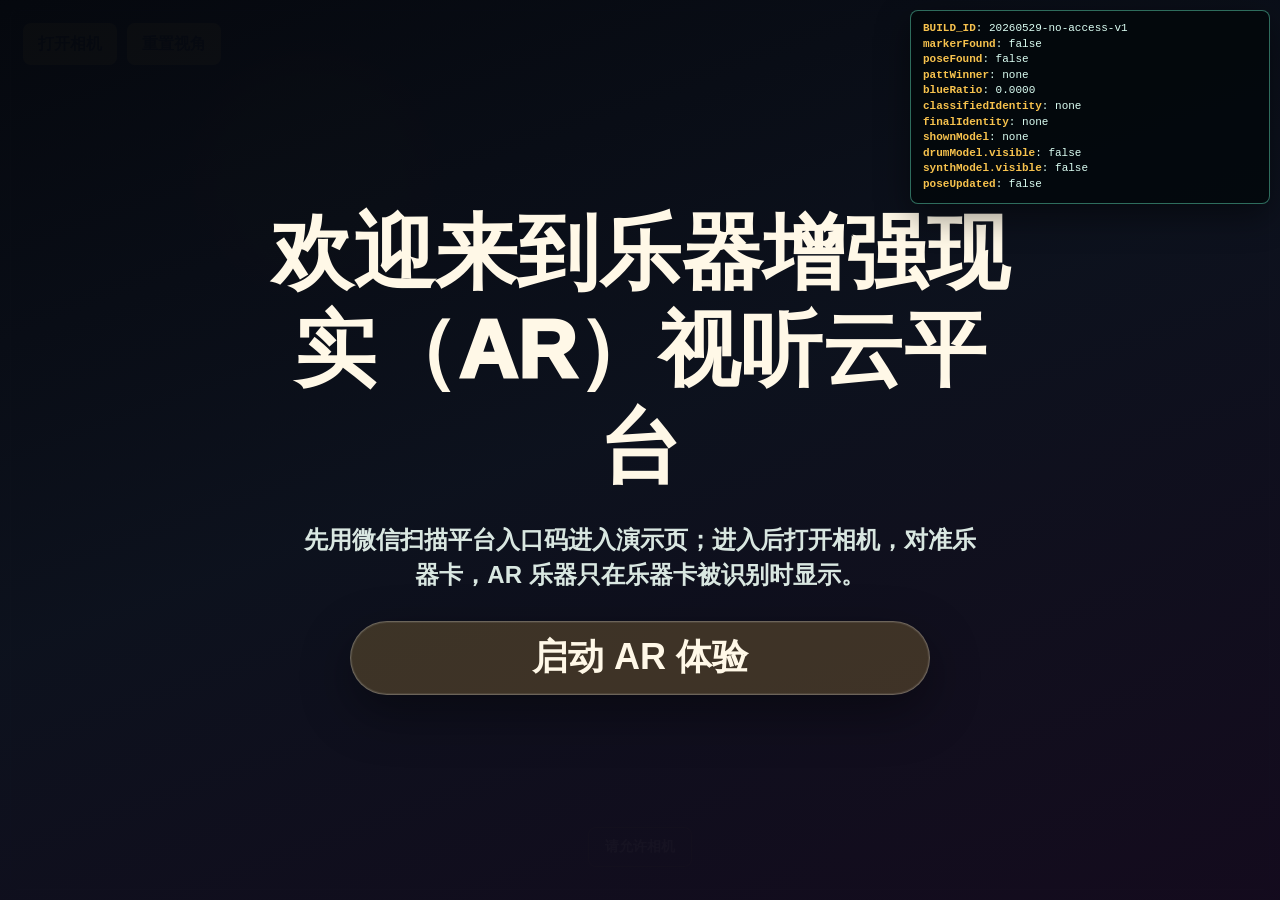
==== commit 929c52b6: "Revert to hand-written CV version (9c1aeef) AR.js approach did not work on target device. Restoring " ====
--- a/index.html
+++ b/index.html
@@ -2,925 +2,37 @@
 <html lang="zh-CN">
 <head>
   <meta charset="utf-8">
-  <meta name="viewport" content="width=device-width, user-scalable=no, minimum-scale=1.0, maximum-scale=1.0">
+  <meta name="viewport" content="width=device-width, initial-scale=1, viewport-fit=cover, user-scalable=no">
   <meta name="format-detection" content="telephone=no">
   <meta name="apple-mobile-web-app-capable" content="yes">
   <meta name="apple-mobile-web-app-status-bar-style" content="black-translucent">
   <title>AR Mini Synth Workstation</title>
-
-  <!-- 保证子路径部署时相对路径正确（同 aoyuar） -->
-  <script>
-  (function () {
-    var path = location.pathname;
-    if (!path.endsWith('/')) {
-      if (/\.[^/.]+$/.test(path)) path = path.replace(/[^/]+$/, '');
-      else path += '/';
-    }
-    var base = document.createElement('base');
-    base.href = location.origin + path;
-    document.head.appendChild(base);
-  })();
-  </script>
-
-  <!-- 框架：A-Frame + AR.js -->
-  <script src="assets/aframe.min.js?v=3"></script>
-  <script src="assets/aframe-ar.js?v=3"></script>
-  <!-- 音频引擎 -->
-  <script src="assets/audio-engine.js?v=3"></script>
-
-  <style>
-    body { margin: 0; overflow: hidden; font-family: -apple-system, BlinkMacSystemFont, 'Segoe UI', 'PingFang SC', 'Microsoft YaHei', sans-serif; }
-
-    /* 启动覆盖层 */
-    .start-overlay {
-      position: fixed; top: 0; left: 0; width: 100%; height: 100%;
-      background: rgba(0,0,0,0.6);
-      backdrop-filter: blur(25px) saturate(1.8);
-      -webkit-backdrop-filter: blur(25px) saturate(1.8);
-      display: flex; flex-direction: column; justify-content: center; align-items: center;
-      z-index: 1000; color: white; text-align: center; padding: 20px; box-sizing: border-box;
-    }
-    .start-overlay::before {
-      content: ''; position: absolute; top:0; left:0; right:0; bottom:0;
-      background: radial-gradient(circle at 20% 30%, rgba(102,126,234,0.3) 0%, transparent 50%),
-                  radial-gradient(circle at 80% 70%, rgba(118,75,162,0.3) 0%, transparent 50%);
-      backdrop-filter: blur(30px); -webkit-backdrop-filter: blur(30px); z-index: -1;
-    }
-    .start-overlay.hidden { display: none; }
-    .start-title { font-size: 2.4em; margin-bottom: 8px; text-shadow: 0 2px 20px rgba(0,0,0,0.5); font-weight: 700; }
-    .start-subtitle { font-size: 1.1em; opacity: 0.85; margin-bottom: 28px; text-shadow: 0 1px 10px rgba(0,0,0,0.3); }
-    .start-button {
-      background: rgba(255,255,255,0.12); border: 1.5px solid rgba(255,255,255,0.25);
-      color: white; padding: 18px 44px; border-radius: 50px; font-size: 17px; font-weight: bold;
-      cursor: pointer; backdrop-filter: blur(20px); -webkit-backdrop-filter: blur(20px);
-      box-shadow: 0 8px 32px rgba(0,0,0,0.3), inset 0 1px 0 rgba(255,255,255,0.2);
-      transition: all 0.3s;
-    }
-    .start-button:disabled { opacity: 0.5; cursor: not-allowed; }
-    .start-hint { margin-top: 24px; font-size: 0.8em; opacity: 0.65; max-width: 280px; line-height: 1.5; }
-
-    /* AR 场景 */
-    #ar-scene { display: none; position: fixed; inset: 0; z-index: 1; }
-    #ar-scene.active { display: block; }
-
-    /* HUD */
-    .stage-hud { position: fixed; z-index: 10; top: 12px; left: 12px; display: flex; gap: 8px; flex-wrap: wrap; transition: opacity 0.18s; }
-    body.mode-play .stage-hud { opacity: 0.2; }
-    body.mode-play .stage-hud:hover, body.mode-play .stage-hud:focus-within { opacity: 1; }
-    .small-btn {
-      min-height: 38px; padding: 0 14px; border: 0; border-radius: 8px;
-      color: #101010; background: #f7c24d; font-weight: 900; font-size: 13px;
-      cursor: pointer; -webkit-tap-highlight-color: transparent;
-    }
-
-    /* 提示 */
-    .stage-prompt {
-      position: fixed; z-index: 10; left: 50%; bottom: 24px;
-      padding: 8px 16px; border: 1px solid rgba(99,230,190,0.3);
-      border-radius: 8px; color: #eafff6; background: rgba(7,13,13,0.6);
-      box-shadow: 0 0 20px rgba(99,230,190,0.15); font-size: 13px; font-weight: 900;
-      text-align: center; transform: translateX(-50%); pointer-events: none;
-      transition: opacity 0.22s, transform 0.22s;
-    }
-    body.mode-play .stage-prompt { opacity: 0; transform: translateX(-50%) translateY(10px) scale(0.96); }
-
-    /* 调试面板 */
-    .ar-debug-panel {
-      position: fixed; z-index: 38; right: 8px; top: 8px;
-      width: min(340px, calc(100vw - 16px)); max-height: 44vh; overflow: auto;
-      padding: 8px 10px; border: 1px solid rgba(99,230,190,0.4);
-      border-radius: 8px; color: #dcfff4; background: rgba(2,7,9,0.75);
-      box-shadow: 0 10px 28px rgba(0,0,0,0.4);
-      font-family: ui-monospace, monospace; font-size: 10px; line-height: 1.4; pointer-events: none;
-    }
-    .ar-debug-panel b { color: #f7c24d; }
-    @media (max-width: 480px) { .start-title { font-size: 1.6em; } .start-subtitle { font-size: 0.9em; } }
-  </style>
+  <link rel="stylesheet" href="./assets/style.css?v=20260529-no-access-v1">
 </head>
 <body>
+  <section class="welcome-screen" id="welcome-screen" aria-label="平台欢迎页">
+    <div class="welcome-content">
+      <h1>欢迎来到乐器增强现实（AR）视听云平台</h1>
+      <p>先用微信扫描平台入口码进入演示页；进入后打开相机，对准乐器卡，AR 乐器只在乐器卡被识别时显示。</p>
+      <button class="welcome-start" id="start-ar" type="button">启动 AR 体验</button>
+    </div>
+  </section>
 
-  <!-- 启动覆盖层 -->
-  <div id="start-overlay" class="start-overlay">
-    <div class="start-title">AR Mini Synth Workstation</div>
-    <div class="start-subtitle">对准乐器识别卡，AR 乐器实时叠加</div>
-    <button id="start-ar-btn" class="start-button" type="button"
-            onclick="window._handleStart && window._handleStart()">✨ 启动 AR 体验</button>
-    <div class="start-hint">💡 请允许摄像头权限<br>将合成器/鼓机卡片对准镜头</div>
-  </div>
+  <main class="app-shell">
+    <section class="instrument-deck">
+      <section class="ar-stage awaiting-camera" id="ar-stage" aria-label="AR Mini Synth Workstation">
+        <video class="camera-feed" id="camera-feed" autoplay muted playsinline webkit-playsinline></video>
+        <canvas id="synth-canvas"></canvas>
+        <div class="stage-hud">
+          <button class="small-btn" id="camera-toggle" type="button">打开相机</button>
+          <button class="small-btn" id="reset-view" type="button">重置视角</button>
+        </div>
+        <div class="stage-prompt" id="stage-prompt">请允许相机</div>
+      </section>
+    </section>
+  </main>
+  <section class="ar-debug-panel" id="ar-debug-panel" aria-label="AR 调试信息"></section>
 
-  <!-- HUD -->
-  <div class="stage-hud" id="stage-hud">
-    <button class="small-btn" id="reset-view-btn" type="button">重置视角</button>
-  </div>
-
-  <!-- 提示 -->
-  <div class="stage-prompt" id="stage-prompt">请点击"启动 AR 体验"</div>
-
-  <!-- 调试面板 -->
-  <div class="ar-debug-panel" id="ar-debug-panel"></div>
-
-  <!-- AR 场景 — A-Frame 负责摄像头、渲染、标记跟踪 -->
-  <a-scene
-    id="ar-scene"
-    embedded
-    vr-mode-ui="enabled: false"
-    renderer="logarithmicDepthBuffer: true; alpha: true;"
-    arjs="sourceType: webcam; debugUIEnabled: true;">
-
-    <!-- 测试：Hiro 内置标记（验证 AR 管线） -->
-    <a-marker id="marker-synth" preset="hiro" size="0.15" synth-model>
-      <a-entity class="instrument-world" visible="false"></a-entity>
-    </a-marker>
-
-    <!-- 鼓机标记（暂时也用 hiro 测试） -->
-    <a-marker id="marker-drum" preset="kanji" size="0.15" drum-model>
-      <a-entity class="instrument-world" visible="false"></a-entity>
-    </a-marker>
-
-    <a-entity camera></a-entity>
-  </a-scene>
-
-  <script>
-  /* ================================================================
-     AR Synth Workstation — A-Frame Components + Startup Logic
-     模型作为 marker 子元素，A-Frame 自动处理位置/旋转
-     ================================================================ */
-
-  (function () {
-    "use strict";
-
-    var $ = function (s) { return document.querySelector(s); };
-    var A = window.__audio;
-    var BUILD_ID = "20260530-aoyuar-v1";
-
-    // ---- 工具函数 ----
-    function clamp(v, min, max) { return Math.max(min, Math.min(max, v)); }
-    function lerp(a, b, t) { return a + (b - a) * t; }
-
-    function makeMaterial(opts) {
-      return new THREE.MeshStandardMaterial({
-        color: opts.color || 0xffffff,
-        emissive: opts.emissive || 0x000000,
-        emissiveIntensity: opts.emissiveIntensity || (opts.emissive ? 0.4 : 0),
-        roughness: opts.roughness !== undefined ? opts.roughness : 0.62,
-        metalness: opts.metalness !== undefined ? opts.metalness : 0.1,
-        transparent: !!opts.transparent, opacity: opts.opacity !== undefined ? opts.opacity : 1
-      });
-    }
-
-    function labelTexture(lines, opts) {
-      opts = opts || {};
-      var w = opts.width || 256, h = opts.height || 96;
-      var c = document.createElement("canvas"); c.width = w; c.height = h;
-      var ctx = c.getContext("2d");
-      ctx.clearRect(0, 0, w, h);
-      if (opts.background) { ctx.fillStyle = opts.background; ctx.fillRect(0, 0, w, h); }
-      ctx.textAlign = "center"; ctx.textBaseline = "middle";
-      ctx.fillStyle = opts.color || "#f6fff8";
-      var list = Array.isArray(lines) ? lines : [lines];
-      var fs = opts.fontSize || (list.length > 1 ? 26 : 34);
-      ctx.font = "800 " + fs + "px Arial, PingFang SC, Microsoft YaHei, sans-serif";
-      var step = h / (list.length + 1);
-      list.forEach(function (line, i) { ctx.fillText(line, w / 2, step * (i + 1)); });
-      var tex = new THREE.CanvasTexture(c);
-      tex.colorSpace = THREE.SRGBColorSpace;
-      return tex;
-    }
-
-    function addLabel(parent, text, x, y, z, w, h, opts) {
-      var mat = new THREE.MeshBasicMaterial({ map: labelTexture(text, opts), transparent: true, depthWrite: false });
-      var mesh = new THREE.Mesh(new THREE.PlaneGeometry(w, h), mat);
-      mesh.position.set(x, y, z); parent.add(mesh); return mesh;
-    }
-
-    // ---- 全局状态 ----
-    var ui = { presetBtns: {}, waveBtns: {}, perfBtns: {}, keys: {}, faders: {}, knobs: {}, strips: {} };
-    var screenMat = null, drumScreenMat = null, drumControlMeshes = {};
-    var interactives = [];
-    var dragState = null;
-    var activePointers = {};
-    var activeTouchPts = {};
-    var transformGesture = null;
-    var userScale = 1;
-    var activeInstrument = null;   // 'synth' | 'drum' | null
-    var activeWorldEl = null;     // the <a-entity class="instrument-world"> currently visible
-    var activeModelRoot = null;   // the THREE.Group root of the active model
-    var raycaster = new THREE.Raycaster();
-    var pointer = new THREE.Vector2();
-    var aframeCanvas = null;
-
-    // ---- Debug ----
-    var arDebug = { BUILD_ID: BUILD_ID, markerFound: false, shownModel: "none" };
-    function updateDebug(obj) {
-      Object.assign(arDebug, obj);
-      arDebug.shownModel = activeInstrument || "none";
-      var panel = $("#ar-debug-panel"); if (!panel) return;
-      panel.innerHTML = Object.entries(arDebug).map(function (e) {
-        return "<div><b>" + e[0] + "</b>: " + String(e[1]) + "</div>";
-      }).join("");
-    }
-
-    function setPrompt(text) {
-      var el = $("#stage-prompt"); if (el) el.textContent = text;
-    }
-
-    // ============================================================
-    // Synth Model Builder
-    // ============================================================
-    function buildSynthModel(root, parentEl) {
-      var bodyMat = makeMaterial({ color: 0x141a22, roughness: 0.55, metalness: 0.32 });
-      var sideMat = makeMaterial({ color: 0x07090d, roughness: 0.72, metalness: 0.22 });
-      var panelMat = makeMaterial({ color: 0x1c2632, roughness: 0.48, metalness: 0.36 });
-
-      var base = new THREE.Mesh(new THREE.BoxGeometry(5.55, 2.32, 0.30), bodyMat);
-      base.position.set(0, -0.12, -0.08); root.add(base);
-
-      var backLip = new THREE.Mesh(new THREE.BoxGeometry(5.55, 0.16, 0.36), sideMat);
-      backLip.position.set(0, 1.02, 0.06); root.add(backLip);
-
-      var panel = new THREE.Group();
-      panel.position.set(0, 0.43, 0.10); panel.rotation.x = -0.18; root.add(panel);
-
-      var plate = new THREE.Mesh(new THREE.BoxGeometry(5.30, 1.16, 0.18), panelMat);
-      plate.position.set(0, 0, 0); panel.add(plate);
-
-      addLabel(panel, "AR MINI SYNTH WORKSTATION", 0, 0.48, 0.112, 2.4, 0.14, { fontSize: 20, color: "#dbfff5" });
-
-      // Preset buttons
-      addLabel(panel, "PRESET", -2.08, 0.31, 0.18, 0.86, 0.13, { fontSize: 18, color: "#9cecff" });
-      var presets = [["SYNTH", -2.08, 0.10, 0x3aa6ff], ["GUITAR", -2.08, -0.16, 0x39e59f], ["DRUM", -2.08, -0.42, 0xffa23a], ["BASS", -2.08, -0.68, 0xb26bff]];
-      presets.forEach(function (p) { createBtn(panel, p[0], p[1], p[2], p[3], { kind: "preset", id: p[0] }, { w: 0.78, h: 0.22 }); ui.presetBtns[p[0]] = true; });
-
-      // Wave buttons
-      addLabel(panel, "WAVE", -1.15, 0.31, 0.18, 0.78, 0.13, { fontSize: 18, color: "#9cecff" });
-      var waves = [["SAW", -1.15, 0.10, 0x3aa6ff], ["SQUARE", -1.15, -0.18, 0xb26bff], ["SINE", -1.15, -0.46, 0x39e59f]];
-      waves.forEach(function (w) { createBtn(panel, w[0], w[1], w[2], w[3], { kind: "wave", id: w[0] }, { w: 0.78, h: 0.22 }); ui.waveBtns[w[0]] = true; });
-
-      // Filter knobs
-      addLabel(panel, "FILTER", -0.12, 0.31, 0.18, 0.76, 0.13, { fontSize: 18, color: "#9cecff" });
-      ui.knobs.cutoff = createKnob(panel, "CUTOFF", -0.32, -0.06, 0.27, A.state.cutoff, 0x3aa6ff, "cutoff");
-      ui.knobs.reso = createKnob(panel, "RESO", 0.28, -0.06, 0.20, A.state.reso, 0xffa23a, "reso");
-
-      // Faders
-      addLabel(panel, "ENVELOPE / FX", 1.33, 0.31, 0.18, 1.46, 0.13, { fontSize: 18, color: "#9cecff" });
-      A.FADERS.forEach(function (item, i) {
-        var x = 0.62 + i * 0.29;
-        ui.faders[item.id] = createFader(panel, item.label, x, -0.18, item.color, item.id, item.value);
-      });
-
-      // Performance buttons
-      var perfPos = [-0.36, 0.04, 0.44];
-      ["GLIDE", "ARP", "HOLD"].forEach(function (id, i) {
-        ui.perfBtns[id] = createBtn(panel, id, perfPos[i], -0.68, 0x63e6be, { kind: "performance", id: id }, { w: 0.34, h: 0.22 });
-      });
-
-      // Screen
-      var scr = new THREE.Mesh(new THREE.BoxGeometry(1.00, 0.46, 0.07), makeMaterial({ color: 0x061211, emissive: 0x113a31, roughness: 0.22 }));
-      scr.position.set(2.18, 0.03, 0.16); panel.add(scr);
-      screenMat = new THREE.MeshBasicMaterial({ transparent: true, depthWrite: false });
-      var disp = new THREE.Mesh(new THREE.PlaneGeometry(0.86, 0.34), screenMat);
-      disp.position.set(2.18, 0.03, 0.22); panel.add(disp);
-
-      // Touch strips
-      var strips = [["PITCH", -2.55, -0.24, 0xffdf6e], ["MOD", -2.55, -0.62, 0x63e6be]];
-      strips.forEach(function (s) { createStrip(panel, s[0], s[1], s[2], s[3]); });
-
-      // Keyboard
-      var kbBase = new THREE.Mesh(new THREE.BoxGeometry(5.18, 0.96, 0.16), makeMaterial({ color: 0x07090d, roughness: 0.58, metalness: 0.28 }));
-      kbBase.position.set(0.12, -0.72, 0.08); root.add(kbBase);
-      addLabel(root, "25 KEY TOUCH SYNTH", 1.54, -1.20, 0.28, 1.35, 0.12, { fontSize: 18, color: "#9cecff" });
-      createBtn(root, "OCT -", -2.28, -1.16, 0xffdf6e, { kind: "octave", semitoneDelta: -12 }, { w: 0.45, h: 0.18 });
-      createBtn(root, "OCT +", -1.72, -1.16, 0xffdf6e, { kind: "octave", semitoneDelta: 12 }, { w: 0.45, h: 0.18 });
-
-      var startMidi = 48, endMidi = 72;
-      var whiteCount = 0;
-      for (var m = startMidi; m <= endMidi; m++) { if (A.WHITE_PCS.has(m % 12)) whiteCount++; }
-      var whiteW = 4.84 / whiteCount;
-      var wi = 0;
-      for (var midi = startMidi; midi <= endMidi; midi++) {
-        var pc = midi % 12;
-        if (A.WHITE_PCS.has(pc)) {
-          var wx = (wi - (whiteCount - 1) / 2) * whiteW + 0.15;
-          var key = new THREE.Mesh(new THREE.BoxGeometry(whiteW * 0.92, 0.78, 0.12), makeMaterial({ color: 0xf5f0df, roughness: 0.38, metalness: 0.05 }));
-          key.position.set(wx, -0.78, 0.22);
-          key.userData = { baseColor: 0xf5f0df, activeColor: 0x3aa6ff, baseZ: 0.22, midi: midi };
-          root.add(key); addInteractive(key, { kind: "key", midi: midi }); ui.keys[midi] = key;
-          if (A.NOTE_NAMES[pc] === "C") addLabel(root, "C" + (Math.floor(midi / 12) - 1), wx, -1.11, 0.31, whiteW * 0.70, 0.10, { fontSize: 18, color: "#10131a" });
-          wi++;
-        } else {
-          var bx = (wi - 1 - (whiteCount - 1) / 2) * whiteW + whiteW * 0.48 + 0.15;
-          var bkey = new THREE.Mesh(new THREE.BoxGeometry(whiteW * 0.58, 0.47, 0.16), makeMaterial({ color: 0x05070a, roughness: 0.42, metalness: 0.1 }));
-          bkey.position.set(bx, -0.59, 0.34);
-          bkey.userData = { baseColor: 0x05070a, activeColor: 0xb26bff, baseZ: 0.34, midi: midi };
-          root.add(bkey); addInteractive(bkey, { kind: "key", midi: midi }); ui.keys[midi] = bkey;
-        }
-      }
-
-      updateSynthDisplay("SYNTH", "SAW", "READY");
-    }
-
-    // ============================================================
-    // Drum Model Builder
-    // ============================================================
-    function buildDrumModel(root) {
-      drumControlMeshes = {};
-      var baseMat = makeMaterial({ color: 0x101821, roughness: 0.54, metalness: 0.38 });
-      var sideMat = makeMaterial({ color: 0x05080d, roughness: 0.62, metalness: 0.30 });
-      var panelMat = makeMaterial({ color: 0x17202a, roughness: 0.46, metalness: 0.42 });
-
-      var base = new THREE.Mesh(new THREE.BoxGeometry(5.65, 2.20, 0.32), baseMat);
-      base.position.set(0, -0.08, -0.10); root.add(base);
-
-      var fl = new THREE.Mesh(new THREE.BoxGeometry(5.70, 0.18, 0.28), sideMat);
-      fl.position.set(0, -1.10, 0.04); root.add(fl);
-
-      var panel = new THREE.Group();
-      panel.position.set(0, 0.08, 0.14); panel.rotation.x = -0.15; root.add(panel);
-
-      var plate = new THREE.Mesh(new THREE.BoxGeometry(5.34, 1.78, 0.18), panelMat);
-      plate.position.set(0, 0, 0); panel.add(plate);
-
-      addLabel(panel, "QR DRUM MACHINE", -1.75, 0.72, 0.16, 1.55, 0.15, { fontSize: 22, color: "#dbfff5" });
-
-      var pads = [
-        ["kick", "Kick", -1.92, 0.38, 0xff6b3a], ["snare", "Snare", -1.20, 0.38, 0x3aa6ff],
-        ["clap", "Clap", -0.48, 0.38, 0xffdf6e], ["rim", "Rim", 0.24, 0.38, 0xb26bff],
-        ["hat", "Hi-Hat", -1.92, -0.16, 0x63e6be], ["hatOpen", "Open Hat", -1.20, -0.16, 0x63e6be],
-        ["tom", "Tom", -0.48, -0.16, 0xffa23a], ["crash", "Crash", 0.24, -0.16, 0xf45cff]
-      ];
-      pads.forEach(function (p) { createDrumPad(panel, p[0], p[1], p[2], p[3], p[4]); });
-
-      createDrumBtn(panel, "PLAY", 0.95, -0.62, 0x32c7ff);
-      createDrumBtn(panel, "STOP", 1.55, -0.62, 0xffdf6e);
-      createDrumBtn(panel, "REC", 2.15, -0.62, 0xff5a66);
-
-      var scr = new THREE.Mesh(new THREE.BoxGeometry(1.18, 0.44, 0.08), makeMaterial({ color: 0x051311, emissive: 0x0b4639, roughness: 0.22 }));
-      scr.position.set(2.05, 0.48, 0.17); panel.add(scr);
-      drumScreenMat = new THREE.MeshBasicMaterial({ transparent: true, depthWrite: false });
-      var disp = new THREE.Mesh(new THREE.PlaneGeometry(1.02, 0.32), drumScreenMat);
-      disp.position.set(2.05, 0.48, 0.23); panel.add(disp);
-
-      var knobs = [
-        ["tone", "TONE", 1.28, 0.06, 0x3aa6ff], ["decay", "DECAY", 1.78, 0.06, 0xffdf6e],
-        ["drive", "DRIVE", 2.28, 0.06, 0xffa23a], ["space", "SPACE", 1.54, -0.32, 0xb26bff],
-        ["level", "LEVEL", 2.06, -0.32, 0x63e6be]
-      ];
-      knobs.forEach(function (k) { createDrumKnob(panel, k[0], k[1], k[2], k[3], k[4]); });
-
-      updateDrumDisplay("QR DRUM", "128 BPM", "READY");
-    }
-
-    // ---- UI element factories ----
-    function addInteractive(mesh, interaction) { mesh.userData.interaction = interaction; interactives.push(mesh); }
-
-    function createBtn(parent, label, x, y, color, interaction, size) {
-      size = size || { w: 0.58, h: 0.22 };
-      var mat = makeMaterial({ color: 0x26313e, roughness: 0.42, metalness: 0.25 });
-      var mesh = new THREE.Mesh(new THREE.BoxGeometry(size.w, size.h, 0.08), mat);
-      mesh.position.set(x, y, 0.13);
-      mesh.userData = { baseColor: 0x26313e, activeColor: color, isActive: false };
-      parent.add(mesh); addInteractive(mesh, interaction);
-      addLabel(parent, label, x, y, 0.18, size.w * 0.9, size.h * 0.7, { fontSize: 26, color: "#f6fff8" });
-      return mesh;
-    }
-
-    function createKnob(parent, label, x, y, radius, value, color, id) {
-      var group = new THREE.Group(); group.position.set(x, y, 0.16); parent.add(group);
-      var base = new THREE.Mesh(new THREE.CylinderGeometry(radius, radius, 0.09, 36), makeMaterial({ color: 0x0a0d12, emissive: color, roughness: 0.34, metalness: 0.45 }));
-      base.rotation.x = Math.PI / 2; group.add(base);
-      var ind = new THREE.Mesh(new THREE.BoxGeometry(radius * 0.10, radius * 0.82, 0.026), makeMaterial({ color: color, emissive: color }));
-      ind.position.set(0, radius * 0.26, 0.07); group.add(ind);
-      var hit = new THREE.Mesh(new THREE.BoxGeometry(radius * 2.25, radius * 2.25, 0.04), new THREE.MeshBasicMaterial({ transparent: true, opacity: 0 }));
-      hit.position.set(x, y, 0.24); parent.add(hit); addInteractive(hit, { kind: "knob", id: id });
-      addLabel(parent, label, x, y - radius - 0.16, 0.20, radius * 2.2, 0.13, { fontSize: 18, color: "#f6fff8" });
-      var knob = { group: group, indicator: ind, value: value, color: color };
-      updateKnobVis(knob); return knob;
-    }
-
-    function updateKnobVis(k) {
-      var angle = lerp(-2.25, 2.25, k.value); k.indicator.rotation.z = -angle;
-      k.group.children[0].material.emissiveIntensity = 0.12 + k.value * 0.7;
-    }
-
-    function createFader(parent, label, x, y, color, id, value) {
-      var len = 0.58;
-      var track = new THREE.Mesh(new THREE.BoxGeometry(0.05, len, 0.035), makeMaterial({ color: 0x070b10 }));
-      track.position.set(x, y, 0.17); parent.add(track);
-      var fill = new THREE.Mesh(new THREE.BoxGeometry(0.062, len, 0.02), makeMaterial({ color: color, emissive: color, transparent: true, opacity: 0.42 }));
-      fill.position.set(x, y, 0.19); parent.add(fill);
-      var thumb = new THREE.Mesh(new THREE.BoxGeometry(0.18, 0.09, 0.065), makeMaterial({ color: color, emissive: color, roughness: 0.3 }));
-      parent.add(thumb);
-      var hit = new THREE.Mesh(new THREE.BoxGeometry(0.25, len + 0.14, 0.04), new THREE.MeshBasicMaterial({ transparent: true, opacity: 0 }));
-      hit.position.set(x, y, 0.25); parent.add(hit); addInteractive(hit, { kind: "fader", id: id });
-      addLabel(parent, label, x, y - len / 2 - 0.15, 0.20, 0.22, 0.12, { fontSize: 20, color: "#f6fff8" });
-      var fader = { x: x, y: y, length: len, thumb: thumb, fill: fill, value: value, color: color };
-      updateFaderVis(fader); return fader;
-    }
-
-    function updateFaderVis(f) {
-      f.thumb.position.set(f.x, f.y - f.length / 2 + f.value * f.length, 0.24);
-      f.fill.scale.y = Math.max(0.04, f.value);
-      f.fill.position.y = f.y - f.length / 2 + (f.length * f.value) / 2;
-      f.thumb.material.emissiveIntensity = 0.18 + f.value * 0.75;
-    }
-
-    function createStrip(parent, id, x, y, color) {
-      var track = new THREE.Mesh(new THREE.BoxGeometry(0.18, 0.30, 0.05), makeMaterial({ color: 0x0a0e13, emissive: color }));
-      track.position.set(x, y, 0.19); parent.add(track);
-      var fill = new THREE.Mesh(new THREE.BoxGeometry(0.13, 0.06, 0.05), makeMaterial({ color: color, emissive: color }));
-      fill.position.set(x, y, 0.24); parent.add(fill);
-      var hit = new THREE.Mesh(new THREE.BoxGeometry(0.28, 0.42, 0.04), new THREE.MeshBasicMaterial({ transparent: true, opacity: 0 }));
-      hit.position.set(x, y, 0.28); parent.add(hit); addInteractive(hit, { kind: "strip", id: id });
-      addLabel(parent, id, x + 0.30, y, 0.21, 0.36, 0.12, { fontSize: 18, color: "#f6fff8" });
-      ui.strips[id] = { fill: fill, centerY: y, color: color, value: id === "PITCH" ? 0.5 : 0 };
-      updateStripVis(id);
-    }
-
-    function updateStripVis(id) {
-      var s = ui.strips[id]; if (!s) return;
-      s.fill.position.y = s.centerY - 0.12 + s.value * 0.24;
-      s.fill.material.emissiveIntensity = 0.18 + s.value * 0.9;
-    }
-
-    function createDrumPad(parent, id, label, x, y, color) {
-      var pad = new THREE.Mesh(new THREE.BoxGeometry(0.62, 0.40, 0.10), makeMaterial({ color: 0x202b36, roughness: 0.40, metalness: 0.18 }));
-      pad.position.set(x, y, 0.16);
-      pad.userData = { baseColor: 0x202b36, activeColor: color, baseZ: 0.16 };
-      parent.add(pad); addInteractive(pad, { kind: "drumPad", id: id });
-      addLabel(parent, label, x, y, 0.23, 0.52, 0.12, { fontSize: 22, color: "#f6fff8" });
-    }
-
-    function createDrumBtn(parent, label, x, y, color) {
-      var mesh = new THREE.Mesh(new THREE.BoxGeometry(0.46, 0.24, 0.09), makeMaterial({ color: 0x273241, emissive: color, roughness: 0.36, metalness: 0.25 }));
-      mesh.position.set(x, y, 0.18);
-      mesh.userData = { baseColor: 0x273241, activeColor: color };
-      parent.add(mesh); addInteractive(mesh, { kind: "drumButton", label: label });
-      addLabel(parent, label, x, y, 0.25, 0.38, 0.11, { fontSize: 22, color: "#ffffff" });
-    }
-
-    function createDrumKnob(parent, id, label, x, y, color) {
-      var value = A.drumControls[id] || 0.5;
-      var g = new THREE.Group(); g.position.set(x, y, 0.18); parent.add(g);
-      var base = new THREE.Mesh(new THREE.CylinderGeometry(0.16, 0.16, 0.08, 32), makeMaterial({ color: 0x0a0d12, emissive: color, roughness: 0.34, metalness: 0.45 }));
-      base.rotation.x = Math.PI / 2; g.add(base);
-      var ind = new THREE.Mesh(new THREE.BoxGeometry(0.026, 0.13, 0.024), makeMaterial({ color: color, emissive: color }));
-      ind.position.set(0, 0.05, 0.06); g.add(ind);
-      var hit = new THREE.Mesh(new THREE.BoxGeometry(0.36, 0.36, 0.04), new THREE.MeshBasicMaterial({ transparent: true, opacity: 0 }));
-      hit.position.set(x, y, 0.26); parent.add(hit); addInteractive(hit, { kind: "drumKnob", id: id });
-      addLabel(parent, label, x, y - 0.26, 0.22, 0.36, 0.10, { fontSize: 16, color: "#f6fff8" });
-      var knob = { group: g, indicator: ind, value: value, color: color };
-      drumControlMeshes[id] = knob; updateDrumKnobVis(knob);
-    }
-
-    function updateDrumKnobVis(k) {
-      var angle = lerp(-2.10, 2.10, k.value); k.indicator.rotation.z = -angle;
-      k.group.children[0].material.emissiveIntensity = 0.16 + k.value * 0.72;
-    }
-
-    function updateSynthDisplay(l1, l2, l3) {
-      if (!screenMat) return;
-      var tex = labelTexture([l1, l2, l3].filter(Boolean), { width: 512, height: 192, background: "#04110f", color: "#63e6be", fontSize: 34 });
-      if (screenMat.map) screenMat.map.dispose();
-      screenMat.map = tex; screenMat.needsUpdate = true;
-    }
-
-    function updateDrumDisplay(l1, l2, l3) {
-      if (!drumScreenMat) return;
-      var tex = labelTexture([l1, l2, l3].filter(Boolean), { width: 512, height: 192, background: "#04110f", color: "#63e6be", fontSize: 34 });
-      if (drumScreenMat.map) drumScreenMat.map.dispose();
-      drumScreenMat.map = tex; drumScreenMat.needsUpdate = true;
-    }
-
-    function setBtnActive(mesh, active, color) {
-      if (!mesh) return;
-      mesh.userData.isActive = active;
-      mesh.material.color.setHex(active ? color : mesh.userData.baseColor);
-      mesh.material.emissive.setHex(active ? color : 0x000000);
-      mesh.material.emissiveIntensity = active ? 0.8 : 0.04;
-    }
-
-    function flashKey(key, active) {
-      if (!key || !key.userData || key.userData.baseColor === undefined) return;
-      var d = key.userData;
-      key.position.z = active ? d.baseZ - 0.025 : d.baseZ;
-      key.material.color.setHex(active ? d.activeColor : d.baseColor);
-      key.material.emissive.setHex(active ? d.activeColor : 0x000000);
-      key.material.emissiveIntensity = active ? 0.45 : 0.05;
-    }
-
-    function flashDrumPad(pad, active) {
-      if (!pad || !pad.userData || pad.userData.baseColor === undefined) return;
-      var d = pad.userData;
-      pad.position.z = active ? d.baseZ - 0.018 : d.baseZ;
-      pad.material.color.setHex(active ? d.activeColor : d.baseColor);
-      pad.material.emissive.setHex(active ? d.activeColor : 0x000000);
-      pad.material.emissiveIntensity = active ? 0.62 : 0.05;
-    }
-
-    function isDescendantOf(obj, parent) {
-      while (obj) { if (obj === parent) return true; obj = obj.parent; }
-      return false;
-    }
-
-    // ============================================================
-    // Interaction
-    // ============================================================
-    function playKey(midi, obj, ptrId) {
-      A.unlockAudio();
-      var adj = midi + A.state.octaveShift;
-      flashKey(obj, true);
-
-      if (A.state.arp && A.state.currentMode === "drum") {
-        ["kick", "hat", "snare", "hatOpen", "tom", "crash"].forEach(function (id, i) {
-          setTimeout(function () { A.playDrum(id, 0.68); updateDrumDisplay("DRUM KIT", id.toUpperCase(), "ARP"); }, i * 105);
-        });
-        setTimeout(function () { flashKey(obj, false); }, 180);
-        return;
-      }
-
-      if (A.state.arp && A.state.currentMode !== "guitar") {
-        [0, 4, 7, 12].forEach(function (off, i) {
-          setTimeout(function () {
-            var v = A.triggerByMode(adj + off, 0.68);
-            if (v) setTimeout(function () { A.releaseVoice(v); }, A.state.currentMode === "bass" ? 260 : 210);
-          }, i * 105);
-        });
-        setTimeout(function () { flashKey(obj, false); }, 180);
-        return;
-      }
-
-      var voice = A.triggerByMode(adj, 0.82);
-      if (voice && !A.state.hold) {
-        activePointers[ptrId] = { voice: voice, key: obj };
-      } else if (voice) {
-        setTimeout(function () { A.releaseVoice(voice); }, 1700);
-        setTimeout(function () { flashKey(obj, false); }, 180);
-      } else {
-        setTimeout(function () { flashKey(obj, false); }, 160);
-      }
-    }
-
-    function handleControl(inter, hit, event) {
-      if (!inter) return;
-      A.unlockAudio();
-
-      if (inter.kind === "drumPad") {
-        flashDrumPad(hit.object, true); A.playDrum(inter.id, 0.88);
-        updateDrumDisplay("QR DRUM", inter.id.toUpperCase(), "HIT");
-        setTimeout(function () { flashDrumPad(hit.object, false); }, 150);
-        return;
-      }
-      if (inter.kind === "drumButton") {
-        flashDrumPad(hit.object, true);
-        if (inter.label === "PLAY") playDrumPattern();
-        else if (inter.label === "STOP") updateDrumDisplay("QR DRUM", "STOP", "READY");
-        else if (inter.label === "REC") updateDrumDisplay("QR DRUM", "REC", "READY");
-        setTimeout(function () { flashDrumPad(hit.object, false); }, 150);
-        return;
-      }
-      if (inter.kind === "preset") {
-        var preset = A.PRESETS[inter.id]; if (!preset) return;
-        A.state.currentPreset = inter.id; A.state.currentMode = preset.mode;
-        Object.keys(ui.presetBtns).forEach(function (k) { setBtnActive(ui.presetBtns[k], k === inter.id, A.PRESETS[k].color); });
-        updateSynthDisplay(inter.id === "DRUM" ? "DRUM KIT" : inter.id, inter.id === "SYNTH" || inter.id === "BASS" ? A.state.currentWave : "PRESET", "READY");
-        return;
-      }
-      if (inter.kind === "wave") {
-        var w = A.WAVES[inter.id]; if (!w) return;
-        A.state.currentWave = inter.id;
-        Object.keys(ui.waveBtns).forEach(function (k) { setBtnActive(ui.waveBtns[k], k === inter.id, A.WAVES[k].color); });
-        updateSynthDisplay(A.state.currentPreset, inter.id, "READY");
-        return;
-      }
-      if (inter.kind === "performance") {
-        if (inter.id === "GLIDE") A.state.glide = !A.state.glide;
-        if (inter.id === "ARP") A.state.arp = !A.state.arp;
-        if (inter.id === "HOLD") A.state.hold = !A.state.hold;
-        Object.keys(ui.perfBtns).forEach(function (k) {
-          var act = (k === "GLIDE" && A.state.glide) || (k === "ARP" && A.state.arp) || (k === "HOLD" && A.state.hold);
-          setBtnActive(ui.perfBtns[k], act, 0x63e6be);
-        });
-        return;
-      }
-      if (inter.kind === "octave") {
-        A.state.octaveShift = clamp(A.state.octaveShift + inter.semitoneDelta, -24, 24);
-        updateSynthDisplay(A.state.currentPreset, A.state.currentWave, "OCT " + (A.state.octaveShift / 12));
-        return;
-      }
-      if (inter.kind === "key") { playKey(inter.midi, hit.object, event.pointerId); return; }
-      if (inter.kind === "fader" || inter.kind === "knob" || inter.kind === "strip" || inter.kind === "drumKnob") {
-        dragState = { kind: inter.kind, id: inter.id, lastX: event.clientX, lastY: event.clientY };
-        updateDrag(event);
-      }
-    }
-
-    function updateDrag(event) {
-      if (!dragState) return;
-      var dx = event.clientX - dragState.lastX, dy = event.clientY - dragState.lastY;
-      dragState.lastX = event.clientX; dragState.lastY = event.clientY;
-      var delta = (-dy + dx * 0.45) / 180;
-
-      if (dragState.kind === "fader") {
-        var f = ui.faders[dragState.id]; if (!f) return;
-        f.value = clamp(f.value + delta, 0, 1); A.state.faders[dragState.id] = f.value;
-        updateFaderVis(f);
-        if (dragState.id === "VOL" && A.__volGain) A.__volGain.setTargetAtTime(f.value, A._ctxTime(), 0.02);
-        updateSynthDisplay(A.state.currentPreset, A.state.currentWave, dragState.id + " " + Math.round(f.value * 100));
-      }
-      if (dragState.kind === "knob") {
-        var k = ui.knobs[dragState.id]; if (!k) return;
-        k.value = clamp(k.value + delta, 0, 1);
-        if (dragState.id === "cutoff") A.state.cutoff = k.value;
-        if (dragState.id === "reso") A.state.reso = k.value;
-        updateKnobVis(k);
-        updateSynthDisplay(A.state.currentPreset, A.state.currentWave, dragState.id.toUpperCase() + " " + Math.round(k.value * 100));
-      }
-      if (dragState.kind === "strip") {
-        var s = ui.strips[dragState.id]; if (!s) return;
-        s.value = clamp(s.value + (-dy / 160), 0, 1);
-        if (dragState.id === "PITCH") A.state.pitchBend = (s.value - 0.5) * 2;
-        if (dragState.id === "MOD") A.state.mod = s.value;
-        updateStripVis(dragState.id);
-      }
-      if (dragState.kind === "drumKnob") {
-        var dk = drumControlMeshes[dragState.id]; if (!dk) return;
-        dk.value = clamp(dk.value + delta, 0, 1); A.drumControls[dragState.id] = dk.value;
-        updateDrumKnobVis(dk);
-        updateDrumDisplay("QR DRUM", dragState.id.toUpperCase(), Math.round(dk.value * 100));
-      }
-    }
-
-    function playDrumPattern() {
-      var pat = [["kick",0],["hat",120],["snare",240],["hat",360],["kick",480],["hatOpen",600],["snare",720],["crash",840]];
-      pat.forEach(function (p) {
-        setTimeout(function () { A.playDrum(p[0], 0.76); updateDrumDisplay("QR DRUM", p[0].toUpperCase(), "PLAY"); }, p[1]);
-      });
-    }
-
-    // ---- Touch gestures ----
-    function rememberTouch(event) { activeTouchPts[event.pointerId] = { x: event.clientX, y: event.clientY }; }
-    function getTwoPts() { return Object.values(activeTouchPts).slice(0, 2); }
-    function ptrDist(a, b) { return Math.hypot(a.x - b.x, a.y - b.y); }
-
-    function beginTransform() {
-      var pts = getTwoPts(); if (pts.length < 2) return;
-      Object.values(activePointers).forEach(function (h) { if (h.voice) A.releaseVoice(h.voice, { force: true }); });
-      activePointers = {};
-      dragState = null;
-      transformGesture = { startDist: Math.max(1, ptrDist(pts[0], pts[1])), startScale: userScale };
-      updateSynthDisplay(A.state.currentPreset, A.state.currentWave, "SCALE " + Math.round(userScale * 100));
-    }
-
-    function updateTransform() {
-      if (Object.keys(activeTouchPts).length < 2) return;
-      if (!transformGesture) beginTransform();
-      var pts = getTwoPts(); if (pts.length < 2 || !transformGesture) return;
-      var dist = Math.max(1, ptrDist(pts[0], pts[1]));
-      userScale = clamp(transformGesture.startScale * dist / transformGesture.startDist, 0.85, 3.4);
-      if (activeModelRoot) {
-        var s = userScale * 0.045;
-        activeModelRoot.scale.set(s, s, s);
-      }
-      updateSynthDisplay(A.state.currentPreset, A.state.currentWave, "SCALE " + Math.round(userScale * 100));
-    }
-
-    // ---- Canvas events ----
-    function bindCanvas(canvas) {
-      if (!canvas || aframeCanvas) return;
-      aframeCanvas = canvas;
-
-      canvas.addEventListener("pointerdown", function (event) {
-        event.preventDefault();
-        try { canvas.setPointerCapture(event.pointerId); } catch (e) {}
-        rememberTouch(event);
-        if (Object.keys(activeTouchPts).length >= 2) { beginTransform(); return; }
-        if (!activeInstrument) { A.unlockAudio(); setPrompt("请先对准乐器识别卡"); return; }
-        var rect = canvas.getBoundingClientRect();
-        pointer.x = ((event.clientX - rect.left) / rect.width) * 2 - 1;
-        pointer.y = -((event.clientY - rect.top) / rect.height) * 2 + 1;
-        var cam = document.getElementById("ar-scene").camera;
-        raycaster.setFromCamera(pointer, cam);
-        var hits = raycaster.intersectObjects(interactives, false);
-        var hit = null;
-        for (var i = 0; i < hits.length; i++) {
-          if (hits[i].object.visible !== false && activeModelRoot && isDescendantOf(hits[i].object, activeModelRoot)) {
-            hit = hits[i]; break;
-          }
-        }
-        if (hit) handleControl(hit.object.userData.interaction, hit, event);
-      }, { passive: false });
-
-      canvas.addEventListener("pointermove", function (event) {
-        if (activeTouchPts[event.pointerId]) rememberTouch(event);
-        if (Object.keys(activeTouchPts).length >= 2) { event.preventDefault(); updateTransform(); return; }
-        if (!dragState) return;
-        event.preventDefault(); updateDrag(event);
-      }, { passive: false });
-
-      var finish = function (event) {
-        var wasTrans = !!transformGesture;
-        delete activeTouchPts[event.pointerId];
-        if (Object.keys(activeTouchPts).length < 2) transformGesture = null;
-        if (!wasTrans) {
-          var held = activePointers[event.pointerId];
-          if (held) { flashKey(held.key, false); if (held.voice) A.releaseVoice(held.voice); delete activePointers[event.pointerId]; }
-          dragState = null;
-        }
-      };
-      canvas.addEventListener("pointerup", finish);
-      canvas.addEventListener("pointercancel", finish);
-      canvas.addEventListener("touchstart", function () { A.unlockAudio(); }, { passive: true });
-
-      // Reset view button
-      $("#reset-view-btn").addEventListener("pointerdown", function (e) {
-        e.preventDefault(); userScale = 1; transformGesture = null; activeTouchPts = {};
-        if (activeModelRoot) activeModelRoot.scale.set(1, 1, 1);
-        setPrompt("视角已重置");
-        updateSynthDisplay(A.state.currentPreset, A.state.currentWave, "VIEW RESET");
-      });
-    }
-
-    // ============================================================
-    // A-Frame Component: synth-model (on <a-marker> directly)
-    // ============================================================
-    AFRAME.registerComponent("synth-model", {
-      init: function () {
-        var markerEl = this.el;  // this.el IS the a-marker
-        this.modelRoot = null;
-        this.worldEl = markerEl.querySelector(".instrument-world");
-        if (!this.worldEl) {
-          console.warn("[synth-model] .instrument-world child not found");
-          return;
-        }
-
-        // Build model into the child entity's object3D
-        var root = new THREE.Group();
-        root.name = "synth-model-root";
-        root.scale.set(0.045, 0.045, 0.045);
-        this.worldEl.object3D.add(root);
-        buildSynthModel(root, this.worldEl);
-        this.modelRoot = root;
-
-        // Listen for marker events directly on this.el (the a-marker)
-        markerEl.addEventListener("markerFound", this._onFound.bind(this));
-        markerEl.addEventListener("markerLost", this._onLost.bind(this));
-        console.log("[synth-model] initialized on marker:", markerEl.id);
-      },
-      _onFound: function () {
-        console.log("[AR] Synth marker found");
-        if (activeInstrument === "drum" && activeWorldEl) {
-          activeWorldEl.setAttribute("visible", false);
-          activeWorldEl.object3D.visible = false;
-        }
-        activeInstrument = "synth";
-        activeWorldEl = this.worldEl;
-        activeModelRoot = this.modelRoot;
-        this.worldEl.setAttribute("visible", true);
-        this.worldEl.object3D.visible = true;
-        A.restoreOutput();
-        document.body.classList.add("mode-play");
-        setPrompt("AR Mini Synth Workstation");
-        updateDebug({ markerFound: true, shownModel: "synth" });
-        if (!aframeCanvas) bindCanvas(document.getElementById("ar-scene").canvas);
-      },
-      _onLost: function () {
-        console.log("[AR] Synth marker lost");
-        if (activeInstrument === "synth") {
-          activeInstrument = null;
-          activeWorldEl = null;
-          activeModelRoot = null;
-          A.muteOutput();
-          document.body.classList.remove("mode-play");
-          setPrompt("请将乐器识别卡放入画面中");
-          updateDebug({ markerFound: false, shownModel: "none" });
-        }
-        this.worldEl.setAttribute("visible", false);
-        this.worldEl.object3D.visible = false;
-      }
-    });
-
-    // ============================================================
-    // A-Frame Component: drum-model (on <a-marker> directly)
-    // ============================================================
-    AFRAME.registerComponent("drum-model", {
-      init: function () {
-        var markerEl = this.el;
-        this.modelRoot = null;
-        this.worldEl = markerEl.querySelector(".instrument-world");
-        if (!this.worldEl) {
-          console.warn("[drum-model] .instrument-world child not found");
-          return;
-        }
-
-        var root = new THREE.Group();
-        root.name = "drum-model-root";
-        root.scale.set(0.045, 0.045, 0.045);
-        this.worldEl.object3D.add(root);
-        buildDrumModel(root);
-        this.modelRoot = root;
-
-        markerEl.addEventListener("markerFound", this._onFound.bind(this));
-        markerEl.addEventListener("markerLost", this._onLost.bind(this));
-        console.log("[drum-model] initialized on marker:", markerEl.id);
-      },
-      _onFound: function () {
-        console.log("[AR] Drum marker found");
-        if (activeInstrument === "synth" && activeWorldEl) {
-          activeWorldEl.setAttribute("visible", false);
-          activeWorldEl.object3D.visible = false;
-        }
-        activeInstrument = "drum";
-        activeWorldEl = this.worldEl;
-        activeModelRoot = this.modelRoot;
-        this.worldEl.setAttribute("visible", true);
-        this.worldEl.object3D.visible = true;
-        A.restoreOutput();
-        document.body.classList.add("mode-play");
-        setPrompt("QR Drum Machine");
-        updateDebug({ markerFound: true, shownModel: "drum" });
-        if (!aframeCanvas) bindCanvas(document.getElementById("ar-scene").canvas);
-      },
-      _onLost: function () {
-        console.log("[AR] Drum marker lost");
-        if (activeInstrument === "drum") {
-          activeInstrument = null;
-          activeWorldEl = null;
-          activeModelRoot = null;
-          A.muteOutput();
-          document.body.classList.remove("mode-play");
-          setPrompt("请将乐器识别卡放入画面中");
-          updateDebug({ markerFound: false, shownModel: "none" });
-        }
-        this.worldEl.setAttribute("visible", false);
-        this.worldEl.object3D.visible = false;
-      }
-    });
-
-    // ============================================================
-    // Startup
-    // ============================================================
-    function initScene() {
-      var sceneEl = document.getElementById("ar-scene");
-      if (!sceneEl) return;
-
-      function onReady() {
-        console.log("[AR] Scene ready");
-        bindCanvas(sceneEl.canvas);
-
-        // Set guitar worklet URL
-        if (window.__audio && window.__audio.setWorkletUrl) {
-          var wurl = new URL("./assets/guitar-worklet.js?v=" + BUILD_ID, window.location.href).href;
-          window.__audio.setWorkletUrl(wurl);
-        }
-      }
-
-      if (sceneEl.hasLoaded) onReady();
-      else sceneEl.addEventListener("loaded", onReady);
-    }
-
-    function handleStart() {
-      console.log("[AR] handleStart called");
-      A.unlockAudio();
-
-      var overlay = document.getElementById("start-overlay");
-      if (overlay) overlay.classList.add("hidden");
-
-      var sceneEl = document.getElementById("ar-scene");
-      sceneEl.classList.add("active");
-      sceneEl.style.display = "block";
-
-      setPrompt("请将乐器识别卡放入画面中");
-
-      if (!aframeCanvas) initScene();
-    }
-
-    // Expose globally
-    window._handleStart = handleStart;
-
-    // Init after DOM ready
-    function init() {
-      console.log("[AR] Page init, BUILD_ID:", BUILD_ID);
-      console.log("[AR] AFRAME available:", typeof AFRAME !== "undefined");
-      console.log("[AR] __audio available:", typeof window.__audio !== "undefined");
-      setPrompt("请点击启动 AR 体验");
-      updateDebug({});
-
-      // Verify .patt files are accessible
-      ["assets/markers/synth.patt", "assets/markers/drum.patt"].forEach(function (url) {
-        fetch(url).then(function (r) {
-          console.log("[AR] patt loaded:", url, r.ok ? "OK (" + r.status + ")" : "FAIL (" + r.status + ")");
-        }).catch(function (e) {
-          console.error("[AR] patt load error:", url, e);
-        });
-      });
-    }
-
-    if (document.readyState === "loading") {
-      document.addEventListener("DOMContentLoaded", init);
-    } else {
-      init();
-    }
-  })();
-  </script>
+  <script type="module" src="./assets/app.js?v=20260529-no-access-v1"></script>
 </body>
 </html>
--- a/assets/style.css
+++ b/assets/style.css
@@ -0,0 +1,400 @@
+:root {
+  color-scheme: dark;
+  --bg: #07090b;
+  --panel: #121821;
+  --panel-2: #172129;
+  --line: rgba(255, 255, 255, 0.14);
+  --text: #fff8e7;
+  --muted: #a8b0ab;
+  --accent: #f7c24d;
+  --accent-2: #63e6be;
+  --red: #f46b6b;
+  --shadow: 0 18px 48px rgba(0, 0, 0, 0.34);
+}
+
+* {
+  box-sizing: border-box;
+}
+
+html,
+body {
+  width: 100%;
+  min-height: 100%;
+  margin: 0;
+  background:
+    radial-gradient(circle at 78% 18%, rgba(99, 230, 190, 0.16), transparent 32rem),
+    linear-gradient(150deg, #071211 0%, #0a0d12 52%, #15100a 100%);
+  color: var(--text);
+  font-family: -apple-system, BlinkMacSystemFont, "Segoe UI", "PingFang SC", "Hiragino Sans GB", "Microsoft YaHei", sans-serif;
+  letter-spacing: 0;
+  overscroll-behavior: none;
+}
+
+body {
+  overflow: hidden;
+}
+
+body.welcome-active {
+  overflow: hidden;
+}
+
+button,
+input,
+select {
+  font: inherit;
+}
+
+button {
+  -webkit-tap-highlight-color: transparent;
+}
+
+.welcome-screen {
+  position: fixed;
+  inset: 0;
+  z-index: 20;
+  display: grid;
+  place-items: center;
+  padding: calc(28px + env(safe-area-inset-top)) calc(22px + env(safe-area-inset-right)) calc(28px + env(safe-area-inset-bottom)) calc(22px + env(safe-area-inset-left));
+  background:
+    linear-gradient(160deg, rgba(5, 8, 14, 0.98), rgba(13, 18, 30, 0.98) 48%, rgba(20, 11, 30, 0.98)),
+    radial-gradient(circle at 78% 76%, rgba(247, 194, 77, 0.18), transparent 22rem);
+  transition: opacity 260ms ease, visibility 260ms ease;
+}
+
+.welcome-screen.hidden {
+  opacity: 0;
+  visibility: hidden;
+  pointer-events: none;
+}
+
+.welcome-content {
+  width: min(760px, 100%);
+  display: grid;
+  justify-items: center;
+  gap: 28px;
+  text-align: center;
+}
+
+.welcome-content h1 {
+  max-width: 12em;
+  margin: 0;
+  color: #fff8e7;
+  font-size: clamp(42px, 9vw, 82px);
+  line-height: 1.18;
+  font-weight: 950;
+  letter-spacing: 0;
+}
+
+.welcome-content p {
+  max-width: 28em;
+  margin: 0;
+  color: #d9e7e1;
+  font-size: clamp(16px, 3.5vw, 24px);
+  line-height: 1.45;
+  font-weight: 700;
+}
+
+.welcome-start {
+  min-width: min(580px, 86vw);
+  min-height: 74px;
+  border: 1px solid rgba(255, 255, 255, 0.24);
+  border-radius: 999px;
+  color: #fff8e7;
+  background: rgba(247, 194, 77, 0.20);
+  box-shadow: inset 0 0 0 1px rgba(255, 255, 255, 0.08), 0 18px 50px rgba(0, 0, 0, 0.38);
+  font-size: clamp(24px, 5vw, 36px);
+  font-weight: 900;
+}
+
+@media (orientation: landscape) and (max-height: 560px) {
+  .welcome-screen {
+    padding: calc(12px + env(safe-area-inset-top)) calc(18px + env(safe-area-inset-right)) calc(12px + env(safe-area-inset-bottom)) calc(18px + env(safe-area-inset-left));
+  }
+
+  .welcome-content {
+    gap: 12px;
+  }
+
+  .welcome-content h1 {
+    max-width: 18em;
+    font-size: clamp(30px, 9vh, 48px);
+    line-height: 1.08;
+  }
+
+  .welcome-content p {
+    max-width: 32em;
+    font-size: clamp(14px, 3.8vh, 18px);
+    line-height: 1.32;
+  }
+
+  .welcome-start {
+    min-width: min(420px, 72vw);
+    min-height: 50px;
+    font-size: clamp(18px, 4.6vh, 24px);
+  }
+}
+
+.app-shell {
+  width: 100vw;
+  min-height: 100dvh;
+  display: grid;
+  grid-template-columns: 1fr;
+  grid-template-rows: minmax(0, 1fr);
+  gap: 0;
+  padding: calc(10px + env(safe-area-inset-top)) calc(10px + env(safe-area-inset-right)) calc(10px + env(safe-area-inset-bottom)) calc(10px + env(safe-area-inset-left));
+  overflow: hidden;
+}
+
+.instrument-deck {
+  min-width: 0;
+  min-height: 0;
+  display: grid;
+  grid-template-rows: minmax(0, 1fr);
+  overflow: visible;
+  overscroll-behavior: contain;
+}
+
+.controls,
+.ar-stage {
+  border: 1px solid var(--line);
+  border-radius: 8px;
+  background: rgba(18, 24, 33, 0.9);
+  box-shadow: var(--shadow);
+}
+
+.small-btn {
+  border: 0;
+  border-radius: 8px;
+  font-weight: 900;
+  cursor: pointer;
+}
+
+.small-btn {
+  color: #101010;
+  background: var(--accent);
+}
+
+.small-btn {
+  min-height: 42px;
+  padding: 0 15px;
+}
+
+.ar-stage {
+  position: relative;
+  min-height: 0;
+  overflow: hidden;
+  background:
+    radial-gradient(circle at 24% 20%, rgba(247, 194, 77, 0.18), transparent 22rem),
+    linear-gradient(180deg, rgba(19, 25, 27, 0.94), rgba(4, 6, 9, 0.98));
+}
+
+.camera-feed {
+  position: absolute;
+  inset: 0;
+  z-index: 0;
+  width: 100%;
+  height: 100%;
+  display: block;
+  object-fit: cover;
+  opacity: 0;
+  transition: opacity 160ms ease;
+}
+
+.ar-stage.camera-active .camera-feed {
+  opacity: 0.84;
+}
+
+#synth-canvas,
+#guitar-canvas {
+  position: absolute;
+  inset: 0;
+  z-index: 1;
+  width: 100%;
+  height: 100%;
+  display: block;
+  touch-action: none;
+  opacity: 1;
+  transition: opacity 260ms ease;
+}
+
+.ar-stage.awaiting-camera #synth-canvas,
+.ar-stage.awaiting-camera #guitar-canvas {
+  opacity: 0;
+  pointer-events: none;
+}
+
+.stage-hud {
+  position: absolute;
+  z-index: 3;
+  top: 12px;
+  left: 12px;
+  display: flex;
+  gap: 10px;
+  flex-wrap: wrap;
+  transition: opacity 180ms ease, transform 180ms ease;
+  transform-origin: left top;
+}
+
+.ar-stage.mode-play .stage-hud {
+  opacity: 0.22;
+  transform: scale(0.82);
+}
+
+.ar-stage.mode-play .stage-hud:hover,
+.ar-stage.mode-play .stage-hud:focus-within {
+  opacity: 1;
+  transform: scale(1);
+}
+
+.stage-prompt {
+  position: absolute;
+  z-index: 3;
+  left: 50%;
+  bottom: 22px;
+  min-width: 104px;
+  padding: 10px 15px;
+  border: 1px solid rgba(99, 230, 190, 0.34);
+  border-radius: 8px;
+  color: #eafff6;
+  background: rgba(7, 13, 13, 0.62);
+  box-shadow: 0 0 24px rgba(99, 230, 190, 0.20);
+  font-size: 14px;
+  font-weight: 900;
+  text-align: center;
+  transform: translateX(-50%);
+  pointer-events: none;
+  transition: opacity 220ms ease, transform 220ms ease, border-color 220ms ease, box-shadow 220ms ease;
+}
+
+.ar-stage.awaiting-camera .stage-prompt {
+  border-color: rgba(247, 194, 77, 0.46);
+  color: #fff4d0;
+  background: rgba(7, 9, 11, 0.72);
+  box-shadow: 0 0 26px rgba(247, 194, 77, 0.20);
+}
+
+.ar-stage.mode-applying .stage-prompt {
+  border-color: rgba(247, 194, 77, 0.70);
+  color: #fff4d0;
+  box-shadow: 0 0 34px rgba(247, 194, 77, 0.36);
+  transform: translateX(-50%) translateY(-4px) scale(1.04);
+}
+
+.ar-debug-panel {
+  position: fixed;
+  z-index: 38;
+  right: calc(10px + env(safe-area-inset-right));
+  top: calc(10px + env(safe-area-inset-top));
+  width: min(360px, calc(100vw - 20px));
+  max-height: 46vh;
+  overflow: auto;
+  padding: 10px 12px;
+  border: 1px solid rgba(99, 230, 190, 0.45);
+  border-radius: 8px;
+  color: #dcfff4;
+  background: rgba(2, 7, 9, 0.78);
+  box-shadow: 0 12px 34px rgba(0, 0, 0, 0.45);
+  font-family: ui-monospace, SFMono-Regular, Menlo, Consolas, "Liberation Mono", monospace;
+  font-size: 11px;
+  line-height: 1.42;
+  pointer-events: none;
+}
+
+.ar-debug-panel b {
+  color: #f7c24d;
+}
+
+.ar-stage.mode-play .stage-prompt {
+  opacity: 0;
+  transform: translateX(-50%) translateY(10px) scale(0.96);
+}
+
+.panel-title {
+  color: #fff4d0;
+  font-size: 13px;
+  font-weight: 900;
+}
+
+.controls {
+  width: min(100%, 1180px);
+  margin: 0 auto;
+  padding: 12px;
+  min-height: 0;
+  -webkit-overflow-scrolling: touch;
+}
+
+.controls-head {
+  display: flex;
+  align-items: center;
+  justify-content: space-between;
+  gap: 10px;
+  margin-bottom: 10px;
+}
+
+.control-grid {
+  display: grid;
+  grid-template-columns: repeat(auto-fit, minmax(260px, 1fr));
+  gap: 8px;
+}
+
+.control-row {
+  display: grid;
+  grid-template-columns: 74px minmax(0, 1fr) 58px;
+  gap: 8px;
+  align-items: center;
+  min-height: 35px;
+}
+
+.control-row span {
+  color: #e9eedf;
+  font-size: 12px;
+  font-weight: 900;
+}
+
+.control-row b {
+  color: var(--accent-2);
+  font-size: 11px;
+  text-align: right;
+}
+
+input[type="range"] {
+  width: 100%;
+  accent-color: var(--accent);
+}
+
+select {
+  width: 100%;
+  min-height: 34px;
+  border: 1px solid rgba(255, 255, 255, 0.16);
+  border-radius: 8px;
+  color: var(--text);
+  background: #10151b;
+}
+
+@media (max-width: 860px) {
+  .app-shell {
+    grid-template-columns: 1fr;
+  }
+}
+
+@media (orientation: portrait) {
+  .app-shell {
+    min-height: 100dvh;
+    grid-template-columns: 1fr;
+    grid-template-rows: minmax(0, 1fr);
+    overflow: hidden;
+  }
+
+  .instrument-deck {
+    overflow: visible;
+    grid-template-rows: minmax(0, 1fr);
+  }
+
+  .controls {
+    padding: 12px;
+  }
+
+  .control-grid {
+    grid-template-columns: 1fr;
+  }
+}
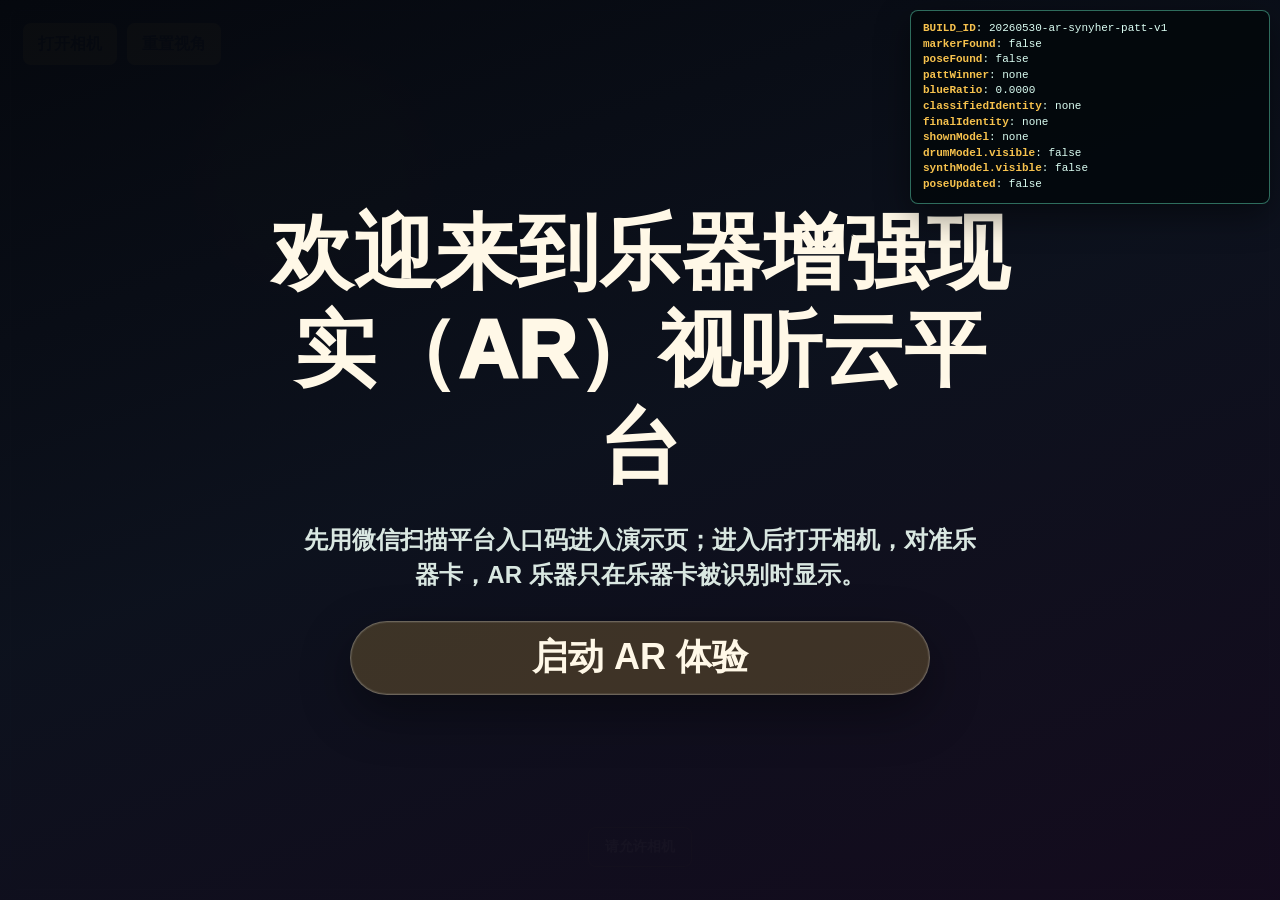
==== commit 9fc340e2: "Bind updated AR marker patterns" ====
--- a/index.html
+++ b/index.html
@@ -7,7 +7,7 @@
   <meta name="apple-mobile-web-app-capable" content="yes">
   <meta name="apple-mobile-web-app-status-bar-style" content="black-translucent">
   <title>AR Mini Synth Workstation</title>
-  <link rel="stylesheet" href="./assets/style.css?v=20260529-no-access-v1">
+  <link rel="stylesheet" href="./assets/style.css?v=20260530-ar-synyher-patt-v1">
 </head>
 <body>
   <section class="welcome-screen" id="welcome-screen" aria-label="平台欢迎页">
@@ -33,6 +33,6 @@
   </main>
   <section class="ar-debug-panel" id="ar-debug-panel" aria-label="AR 调试信息"></section>
 
-  <script type="module" src="./assets/app.js?v=20260529-no-access-v1"></script>
+  <script type="module" src="./assets/app.js?v=20260530-ar-synyher-patt-v1"></script>
 </body>
 </html>
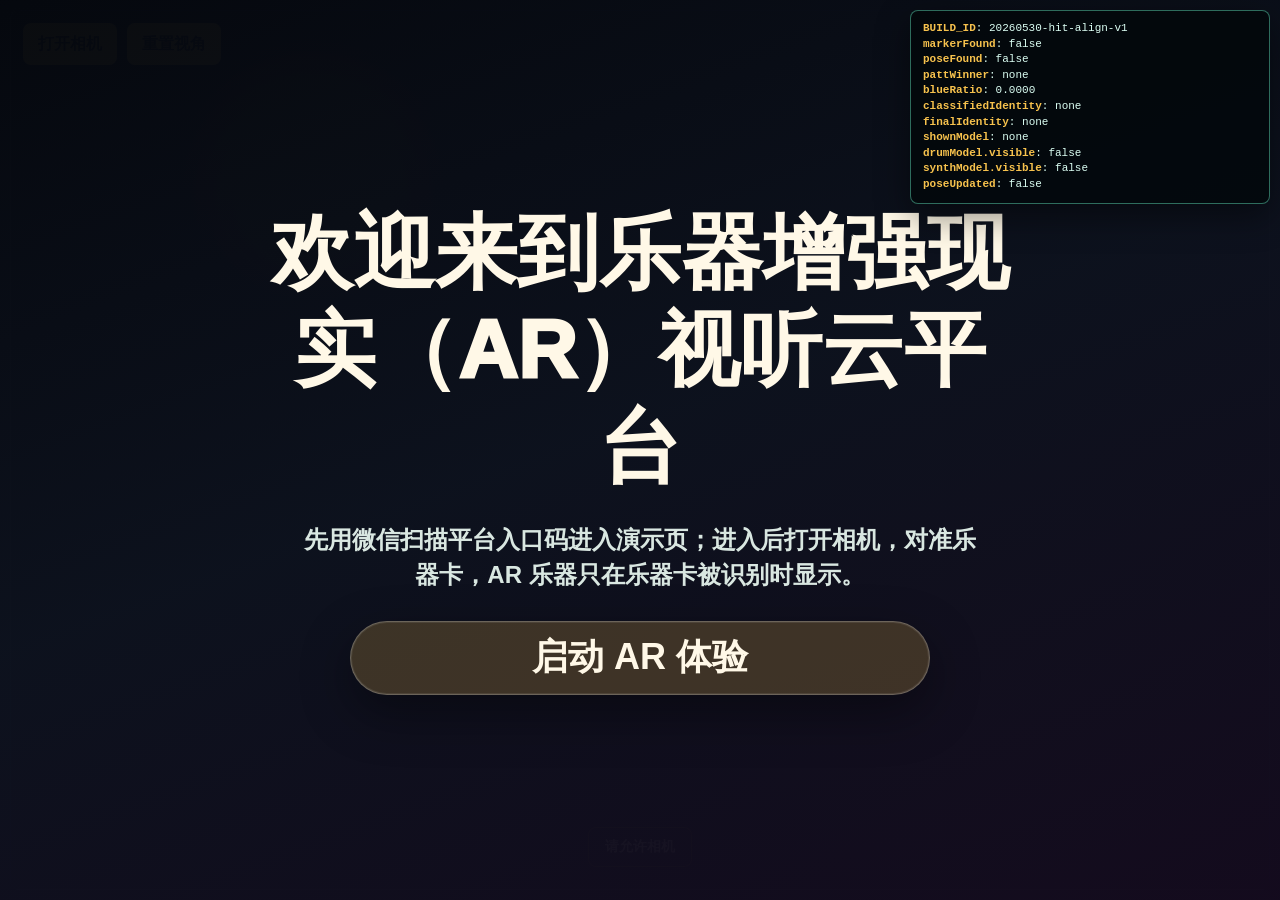
==== commit 1d0547c3: "Fix AR interaction hit alignment" ====
--- a/index.html
+++ b/index.html
@@ -7,7 +7,7 @@
   <meta name="apple-mobile-web-app-capable" content="yes">
   <meta name="apple-mobile-web-app-status-bar-style" content="black-translucent">
   <title>AR Mini Synth Workstation</title>
-  <link rel="stylesheet" href="./assets/style.css?v=20260530-ar-synyher-patt-v1">
+  <link rel="stylesheet" href="./assets/style.css?v=20260530-hit-align-v1">
 </head>
 <body>
   <section class="welcome-screen" id="welcome-screen" aria-label="平台欢迎页">
@@ -33,6 +33,6 @@
   </main>
   <section class="ar-debug-panel" id="ar-debug-panel" aria-label="AR 调试信息"></section>
 
-  <script type="module" src="./assets/app.js?v=20260530-ar-synyher-patt-v1"></script>
+  <script type="module" src="./assets/app.js?v=20260530-hit-align-v1"></script>
 </body>
 </html>
--- a/assets/style.css
+++ b/assets/style.css
@@ -54,6 +54,7 @@
   z-index: 20;
   display: grid;
   place-items: center;
+  overflow-y: auto;
   padding: calc(28px + env(safe-area-inset-top)) calc(22px + env(safe-area-inset-right)) calc(28px + env(safe-area-inset-bottom)) calc(22px + env(safe-area-inset-left));
   background:
     linear-gradient(160deg, rgba(5, 8, 14, 0.98), rgba(13, 18, 30, 0.98) 48%, rgba(20, 11, 30, 0.98)),
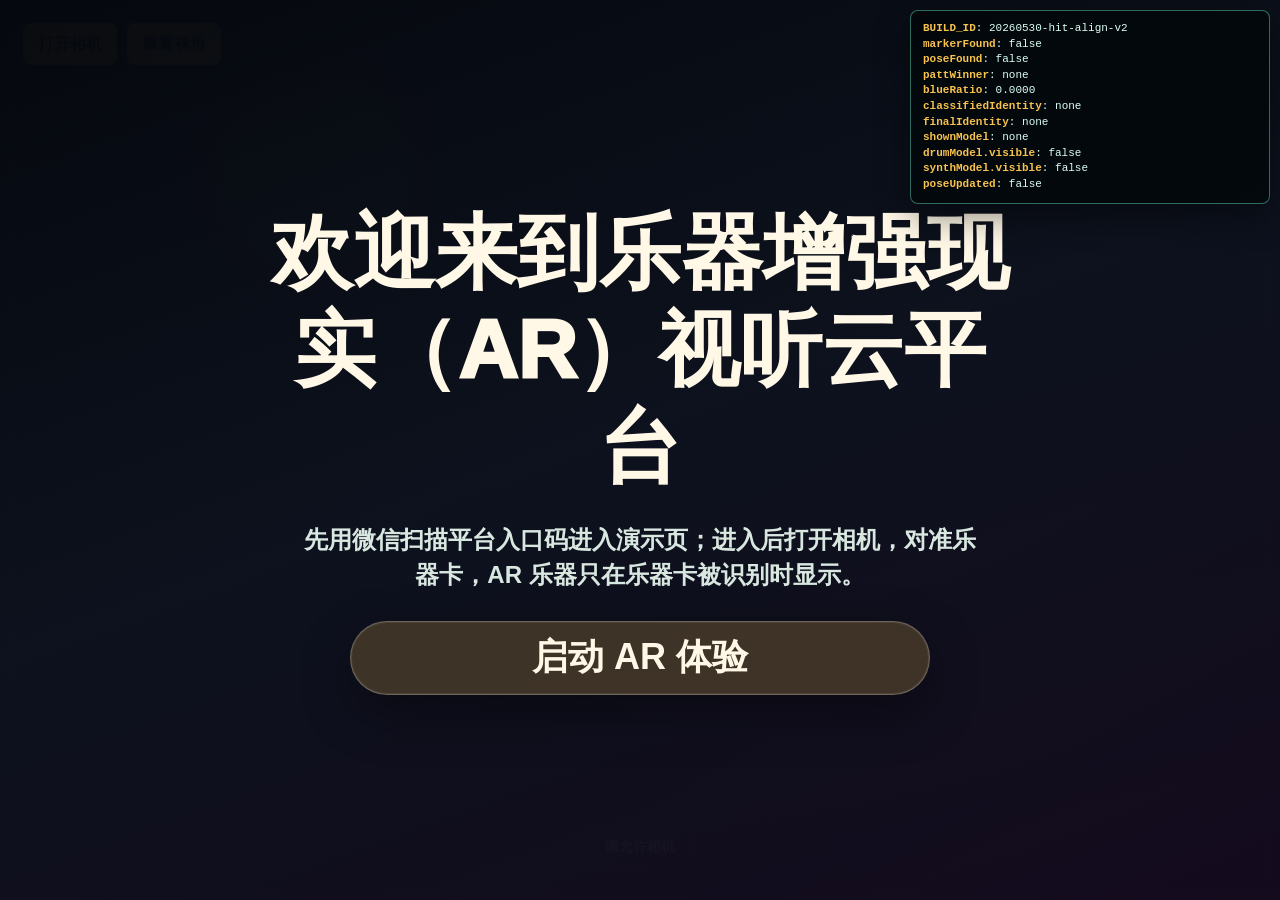
==== commit 90df8cae: "Fix scaled AR hit targets" ====
--- a/index.html
+++ b/index.html
@@ -7,7 +7,7 @@
   <meta name="apple-mobile-web-app-capable" content="yes">
   <meta name="apple-mobile-web-app-status-bar-style" content="black-translucent">
   <title>AR Mini Synth Workstation</title>
-  <link rel="stylesheet" href="./assets/style.css?v=20260530-hit-align-v1">
+  <link rel="stylesheet" href="./assets/style.css?v=20260530-hit-align-v2">
 </head>
 <body>
   <section class="welcome-screen" id="welcome-screen" aria-label="平台欢迎页">
@@ -33,6 +33,6 @@
   </main>
   <section class="ar-debug-panel" id="ar-debug-panel" aria-label="AR 调试信息"></section>
 
-  <script type="module" src="./assets/app.js?v=20260530-hit-align-v1"></script>
+  <script type="module" src="./assets/app.js?v=20260530-hit-align-v2"></script>
 </body>
 </html>
